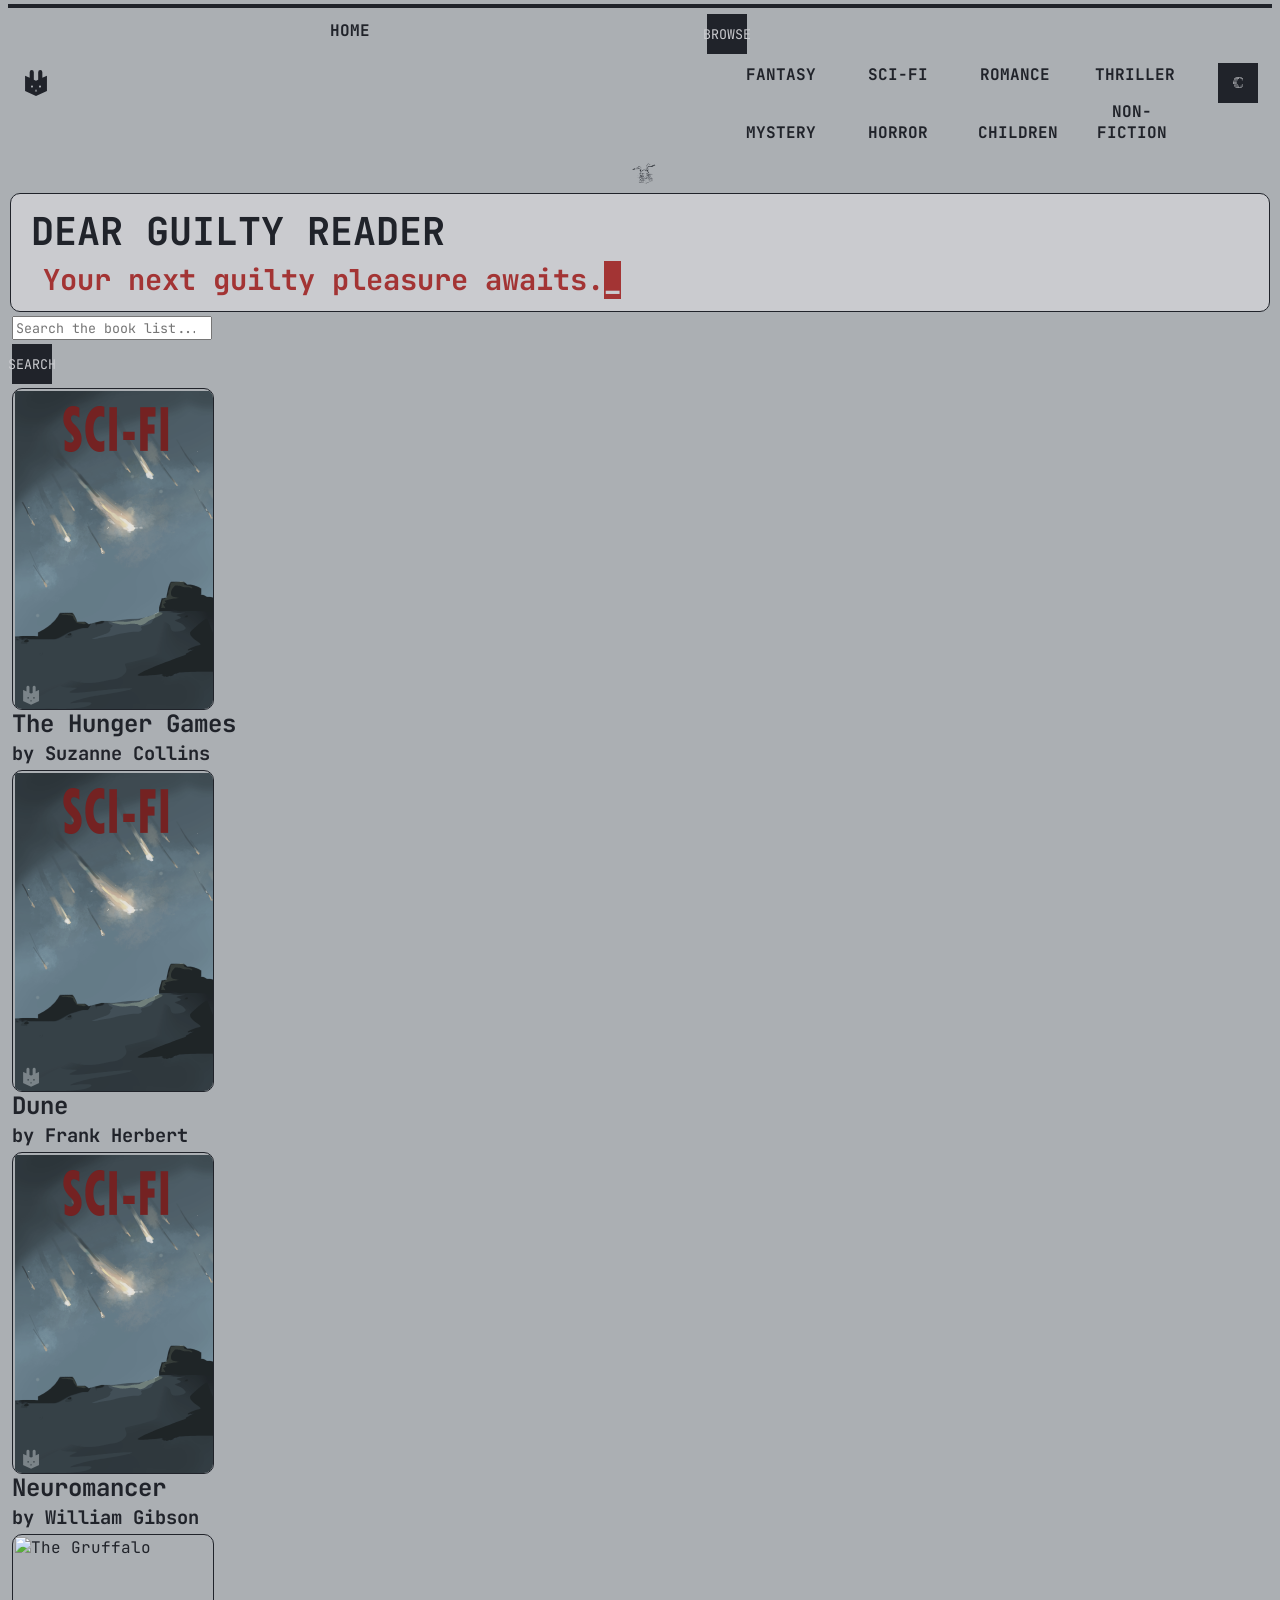
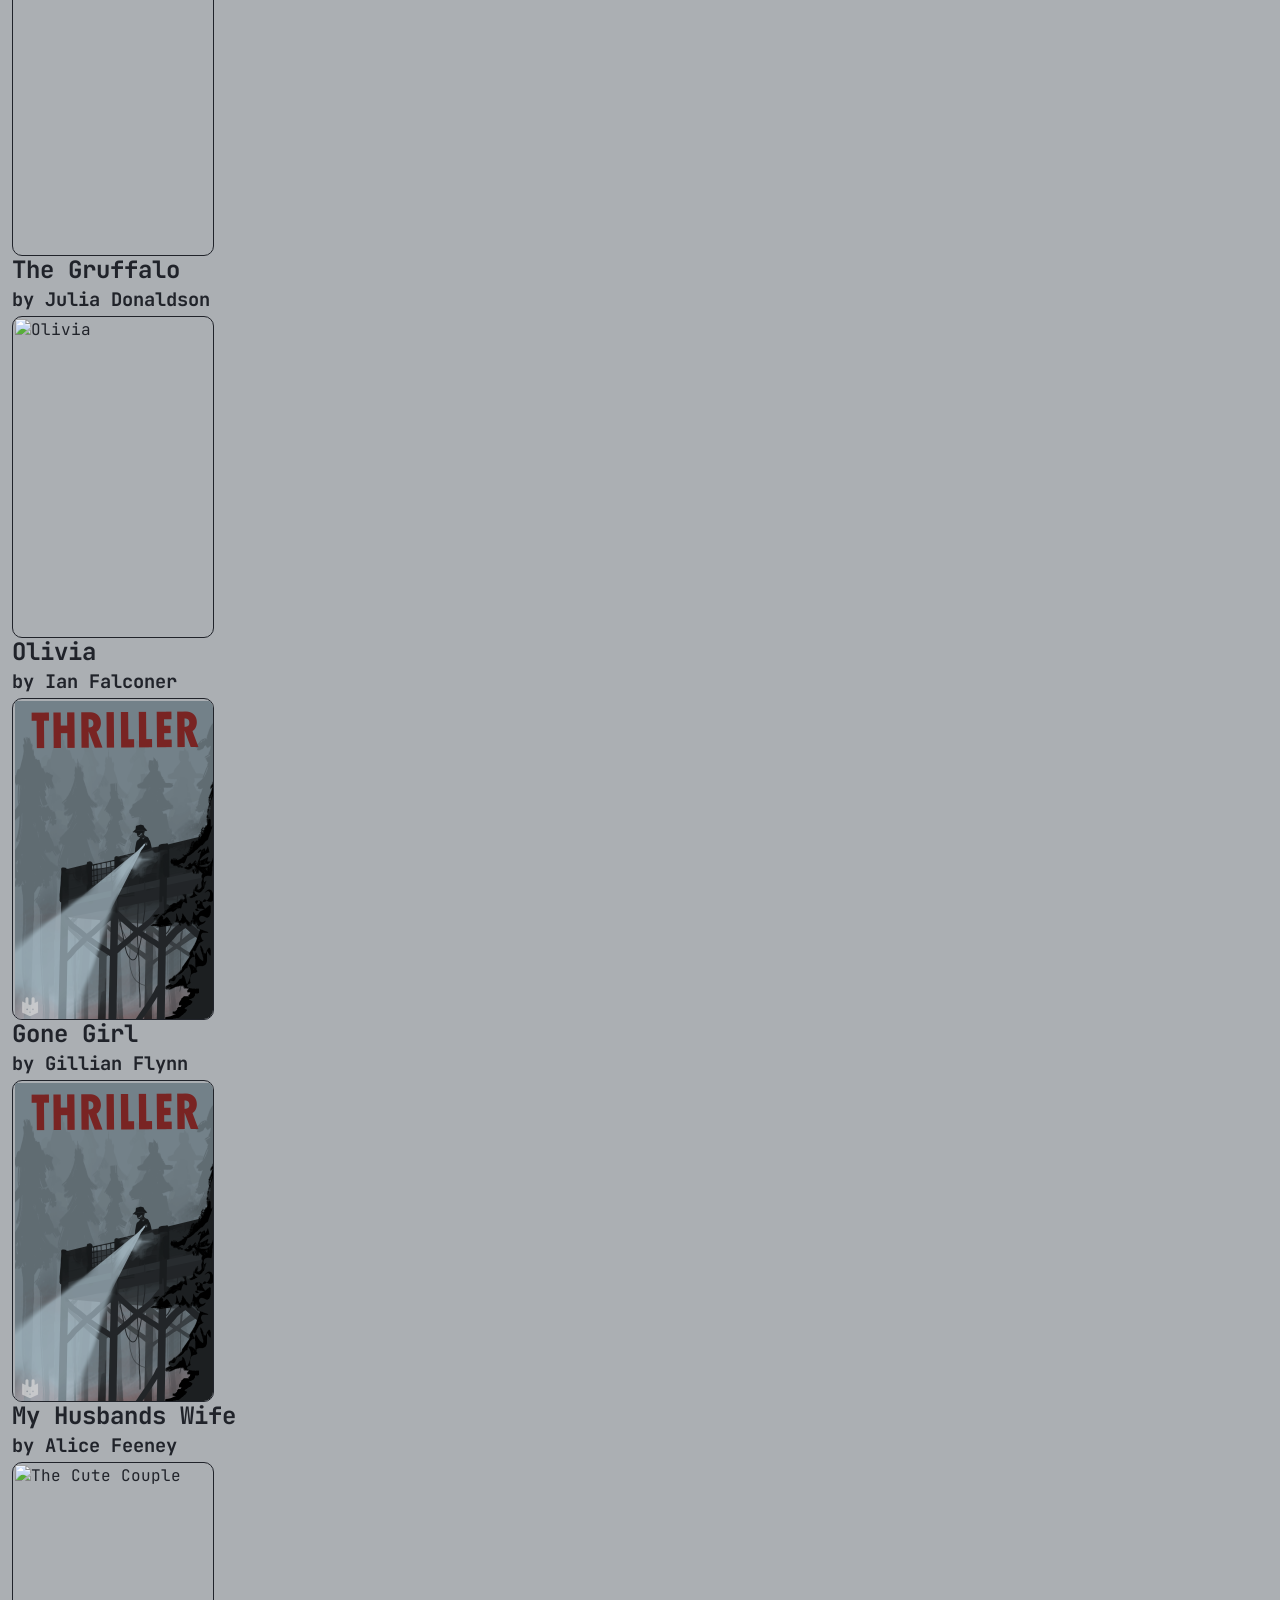
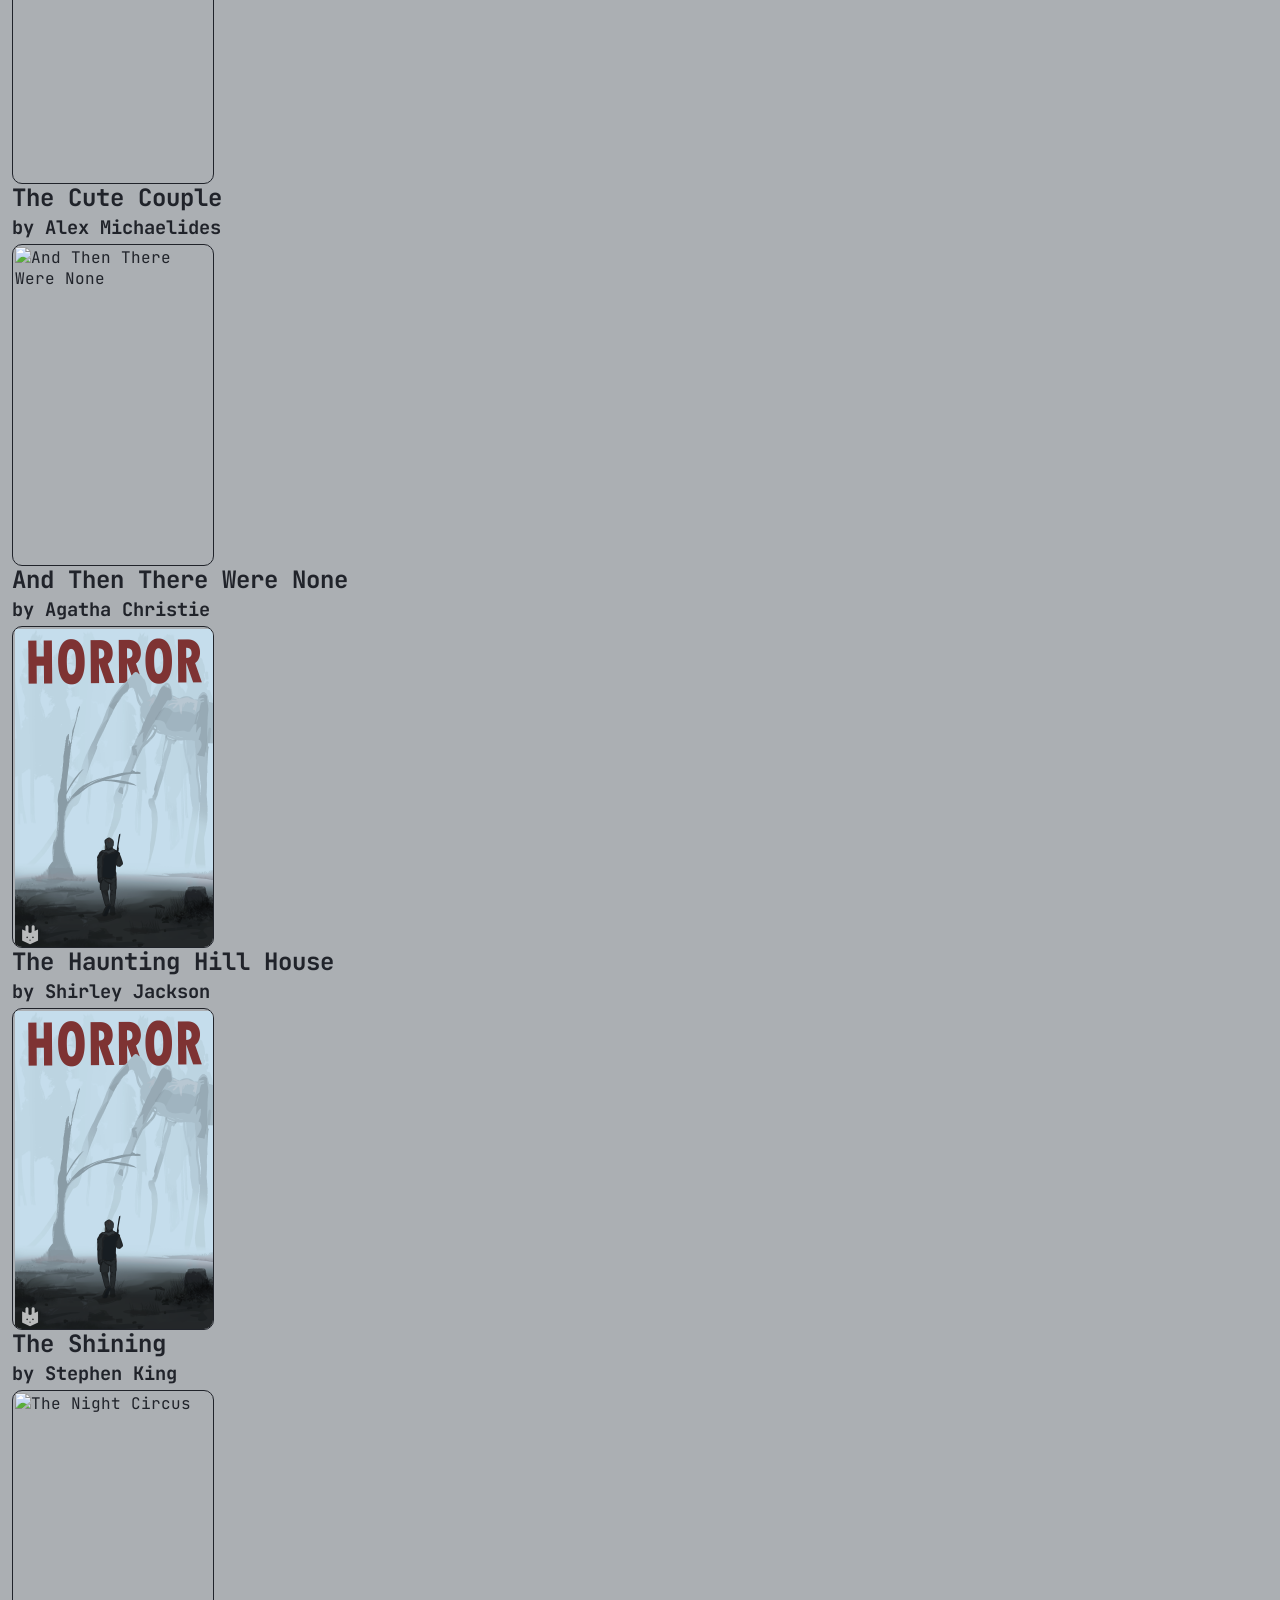
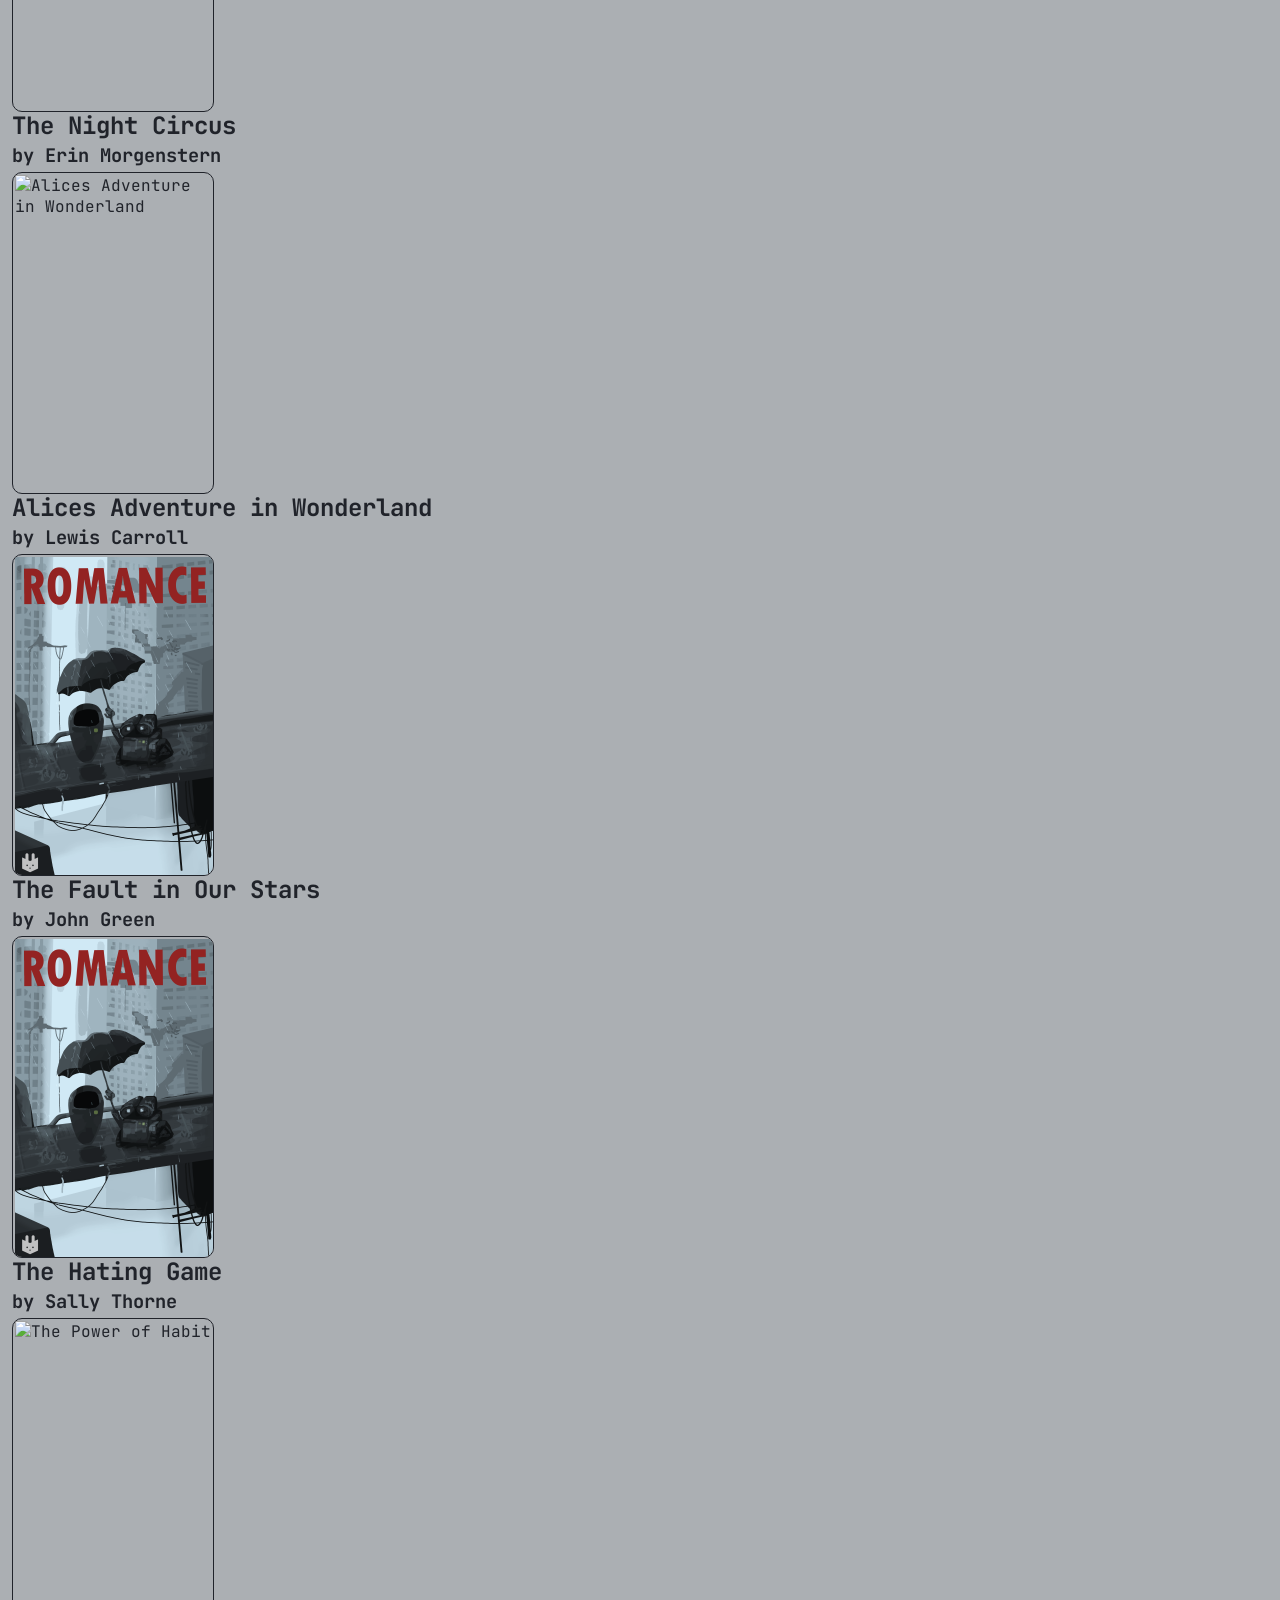
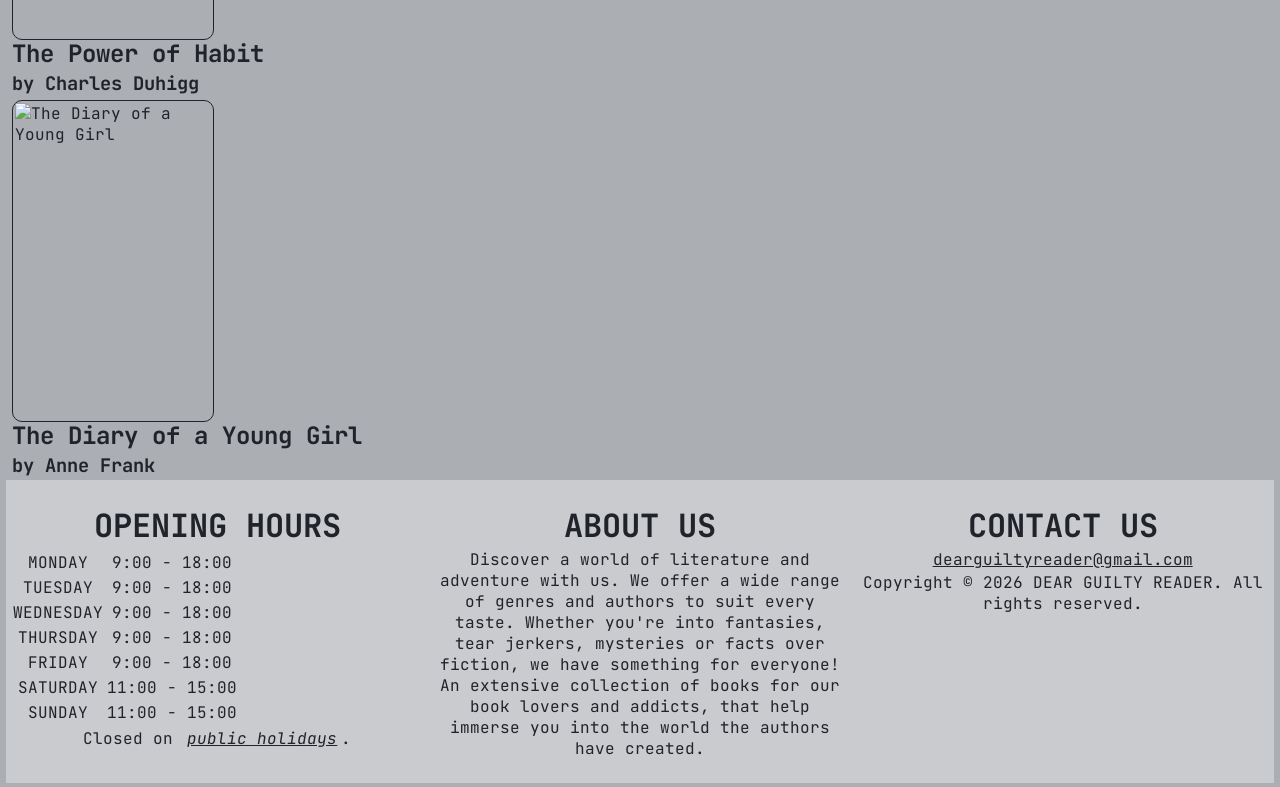
==== browsepage.html @ 4f02ee50 "revert" ====
<!DOCTYPE html><!--declaration defining this doc-->

<html lang = "en"><!--root element of the HTML document-->

<head> <!--the behind the scenes crew that make the website functional-->

    <meta charset="UTF-8">
    <meta http-equiv="X-UA-Compatible" content="IE=edge">
    <meta name="viewport" content="width=device-width, initial-scale=1.0">
    <title>DEAR GUILTY READER</title>

    <!--link to css file-->
    <link href="https://fonts.googleapis.com/css2?family=JetBrains+Mono:wght@400;500;700&display=swap" rel="stylesheet">
    <link rel="stylesheet" href="css/style.css">
    
    <!--link to XML file. which contains the data for the website-->
    <link rel="alternate" type="application/rss+xml" title="DEAR GUILTY READER" href="books.xml">

    <!--link to JavaScript file-->
    <script src="js/script.js" defer></script>

    <!--link to DTD-->
    <link rel="DTD" href="DTD.dtd">

</head>


<body> <!--defines the body/structure of the website-->
   <!--Home page for Dear Guilty Reader-->
   <header>
        <!--NAVIGATION BAR-->
        <nav class="navbar">
           <div class = "logo">
                <svg version="1.1" viewBox="0 0 32 32" xmlns="http://www.w3.org/2000/svg">
                <path d="m11.142 1.064a2.3708 2.588 0 0 0-2.3708 2.5885v6.3576l-5.2648-2.431v17.628l12.498 5.7742v-5.89l-1.1021 0.87052-0.20362-0.55563 0.95388-0.75477-0.80571-0.65753 0.20828-0.55104 0.94925 0.78256v-10.872l-2.4912-1.153v-8.5479a2.3708 2.588 0 0 0-2.3708-2.5885zm9.7286 0a2.3708 2.588 0 0 0-2.3708 2.5885v8.5479l-2.4912 1.153v10.872l0.94925-0.78256 0.20828 0.55104-0.80569 0.65753 0.95387 0.75477-0.20366 0.55563-1.1021-0.87052v5.89l12.498-5.7742v-17.628l-5.2648 2.431v-6.3576a2.3708 2.588 0 0 0-2.3708-2.5885zm-9.4323 17.855c0.65494 0 1.1857 0.54326 1.1854 1.2132 3.27e-4 0.66993-0.53048 1.2132-1.1854 1.2132-0.65493 0-1.1857-0.54326-1.1854-1.2132-3.3e-4 -0.6699 0.53048-1.2132 1.1854-1.2132zm9.136 0c0.65493 0 1.1858 0.54326 1.1854 1.2132 3.47e-4 0.66993-0.53047 1.2132-1.1854 1.2132-0.65493 0-1.1857-0.54326-1.1854-1.2132-3.27e-4 -0.6699 0.53048-1.2132 1.1854-1.2132z" fill="#1a1a1a" stroke-width="2.3707"/>
                </svg>
            </div>
            <ul class="nav-links">
                <!--navigation links-->
                    <li><a href="homepage.html">Home</a></li>
                    <li class="dropdown">
                    <button onclick="toggleDropdown()" aria-haspopup="true" aria-expanded="false">Browse</button>
                    <div id="dropdown" class="dropdown_item">
                        <a href="#fantasy" onclick="filterBooks('fantasy');">Fantasy</a>
                        <a href="#sci-fi" onclick="filterBooks('sci-fi');">Sci-Fi</a>
                        <a href="#romance" onclick="filterBooks('romance');">Romance</a>
                        <a href="#thriller" onclick="filterBooks('thriller');">Thriller</a>
                        <a href="#mystery" onclick="filterBooks('mystery');">Mystery</a>
                        <a href="#horror" onclick="filterBooks('horror');">Horror</a>
                        <a href="#childrens" onclick="filterBooks('children');">Children</a>
                        <a href="#non-fiction" onclick="filterBooks('non-fiction');">Non-fiction</a>
                    </div>
                    </li>

            </ul>
        <div class = "navbar_buttons">
            <div class="theme-toggle">
                <button id="theme">
                <!--moon icon - dark mode-->
                <svg version="1.1" viewBox="0 0 16 16" xmlns="http://www.w3.org/2000/svg">
                    <path d="m11.072 9.1221h0.78853v0.75328h-0.78853zm-1 1h0.78853v0.75328h-0.78853zm1-5h0.78853v0.75328h-0.78853zm-1-1h0.78853v0.75328h-0.78853zm-2 0h0.78853v0.75328h-0.78853zm-1 1h0.78853v0.75328h-0.78853zm1 5h0.78853v0.75328h-0.78853zm-1-1h0.78853v0.75328h-0.78853zm-1-1h0.78853v0.75328h-0.78853zm0-1h0.78853v0.75328h-0.78853zm0-1h0.78853v0.75328h-0.78853zm1-2h0.78853v0.75328h-0.78853zm-1 1h0.78853v0.75328h-0.78853zm-1 1h0.78853v0.75328h-0.78853zm0 1h0.78853v0.75328h-0.78853zm0 1h0.78853v0.75328h-0.78853zm1 1h0.78853v0.75328h-0.78853zm1 1h0.78853v0.75328h-0.78853zm4 0h0.78853v0.75328h-0.78853zm-1 1h0.78853v0.75328h-0.78853zm-1 0h0.78853v0.75328h-0.78853zm-1 0h0.78853v0.75328h-0.78853zm3-7h0.78853v0.75328h-0.78853zm-1-1h0.78853v0.75328h-0.78853zm-1 0h0.78853v0.75328h-0.78853zm-1 0h0.78853v0.75328h-0.78853zm-4 5h0.78853v0.75328h-0.78853zm1 1.0249h0.78853v0.75328h-0.78853zm1 0.97508h0.78853v0.75328h-0.78853zm-1 0h0.78853v0.75328h-0.78853zm2 1h0.78853v0.75328h-0.78853zm-1 0h0.78853v0.75328h-0.78853zm-2-4h0.78853v0.75328h-0.78853zm0-1h0.78853v0.75328h-0.78853zm1-1h0.78853v0.75328h-0.78853zm2-2h0.78853v0.75328h-0.78853zm-1 0h0.78853v0.75328h-0.78853zm0 1h0.78853v0.75328h-0.78853zm-1 0.027427h0.78853v0.75328h-0.78853z" height="36" width="36" stroke-width=".7707"/>
                </svg>
                <!--sun icon - light mode-->
                <svg version="1.1" viewBox="0 0 16 16" xmlns="http://www.w3.org/2000/svg">
                    <path d="m3.0997 3.1221h0.78853v0.75328h-0.78853zm1 1h0.78853v0.75328h-0.78853zm7-1h0.78853v0.75328h-0.78853zm-1 1h0.78853v0.75328h-0.78853zm-7 7h0.78853v0.75328h-0.78853zm1-1h0.78853v0.75328h-0.78853zm7 1h0.78853v0.75328h-0.78853zm-1-1h0.78853v0.75328h-0.78853zm-3 1h0.78853v0.75328h-0.78853zm0-8h0.78853v0.75328h-0.78853zm-4 4h0.78853v0.75328h-0.78853zm8 0h0.78853v0.75328h-0.78853zm-3 1h0.78853v0.75328h-0.78853zm-1 0h0.78853v0.75328h-0.78853zm-1 0h0.78853v0.75328h-0.78853zm2-1h0.78853v0.75328h-0.78853zm-1 0h0.78853v0.75328h-0.78853zm-1 0h0.78853v0.75328h-0.78853zm2-1h0.78853v0.75328h-0.78853zm-1 0h0.78853v0.75328h-0.78853zm-1 0h0.78853v0.75328h-0.78853zm3 0h0.78853v0.75328h-0.78853zm0 1h0.78853v0.75328h-0.78853zm0 1h0.78853v0.75328h-0.78853zm-1 1h0.78853v0.75328h-0.78853zm-1 0h0.78853v0.75328h-0.78853zm-1 0h0.78853v0.75328h-0.78853zm-1-1h0.78853v0.75328h-0.78853zm0-1h0.78853v0.75328h-0.78853zm0-1h0.78853v0.75328h-0.78853zm3-1h0.78853v0.75328h-0.78853zm-1 0h0.78853v0.75328h-0.78853zm-1 0h0.78853v0.75328h-0.78853z" height="36" width="36" stroke-width=".7707"/>
                </svg>
                </button>
            </div>
            
        </nav>

        <div class="title_header">
            <div class="logo">
                <?xml version="1.0" encoding="UTF-8"?>
                <svg version="1.1" viewBox="0 0 48 48" xml:space="preserve" xmlns="http://www.w3.org/2000/svg"> <g fill="#1a1a1a"><path d="m26.245 26.189c0.157 0.3392 0.48064 0.53737 0.70476 0.81752 0.05855 0.07318 0.07399 0.18675 0.14095 0.25371 0.0066 0.0066 0.0066-0.02155 0-0.02819-0.0141-0.0141-0.07048 0.01409-0.08457 0-0.0066-0.0066 0.0066-0.02155 0-0.02819-0.01732-0.01732-0.06569-0.01862-0.08457-0.05638-0.0042-0.0084 0.0094-0.02819 0-0.02819-0.03874 0 0.0138 0.07679 0.02819 0.11276 0.03634 0.09085 0.11354 0.15775 0.14095 0.25371 0.03112 0.10891 0 0.28019 0 0.39466 0 0.02091-0.26716 0.44303-0.31009 0.50743-0.04571 0.06856-0.08288 0.04417-0.14095 0.14095-0.01678 0.02797-0.1562 0.22552-0.11276 0.22552 0.09236 0 0.745-0.37852 0.84571-0.47924 0.02396-0.02396 0.03242-0.06061 0.05638-0.08457 0.01486-0.01486 0.04152-0.01333 0.05638-0.02819 0.0087-0.0087 0.0032-0.1643 0-0.16914-0.01166-0.01748-0.0389-0.01654-0.05638-0.02819-0.0291-0.0194-0.17992-0.21888-0.19733-0.25371-0.06257-0.12515 0.10615-0.52784 0-0.70476-0.04622-0.07703-0.05915-0.05915-0.11276-0.11276-0.0072-0.0072-0.09708-0.15346-0.11276-0.16914-0.10275-0.10275-0.2948-0.06928-0.39466-0.16914-0.01343-0.01343-0.07052-0.10808-0.08457-0.11276-0.01783-0.0059-0.03957 0.0084-0.05638 0-0.0034-0.0017-0.02363-0.08001-0.02819-0.08457-0.06126-0.06126-0.13156-0.11276-0.19733-0.16914z"/><path d="m27.147 25.174c0.46879 0.3232 0.76499 0.51034 1.3249 0.47924 0.08722-0.0048 0.24405-0.04672 0.31009-0.11276 0.04255-0.04255 0.07517-0.09397 0.11276-0.14095"/><path d="m25.399 30.248c0.12352-0.01054 0.82592 0.01979 0.84571 0 0.04631-0.04631 0.07176-0.13455 0.14095-0.16914 0.01681-0.0084 0.03855 0.0059 0.05638 0 0.32669-0.16335-0.05586 0.0069 0.19733-0.05638 0.07821-0.01955-0.0025-0.02571 0.02819-0.05638 0.11002-0.11002 0.01514 0.0065 0.08457-0.02819 0.02532-0.01266 0.11276-0.1387 0.11276-0.14095"/><path d="m26.33 29.994 1.0148-1.0781 1.4095-1.0265 2.0943-1.9335 1.5422-1.6 0.56381-0.70476 0.05638 0.90209-0.11276 0.08457v-0.67657l-0.53562 0.592-0.36647 0.47924-1.2686 1.3531-2.2834 1.9733-1.7979 1.3503z"/><path d="m16.83 18.296c-0.0605 0.44211 0.04624-0.56505-0.02819 0.25371-0.0076 0.08371 0.03698 0.23614 0 0.31009-0.04854 0.09708-0.10621 0.21569-0.16914 0.31009-0.02447 0.03671-0.06513 0.07388-0.08457 0.11276-0.03247 0.06494-0.04457 0.10914-0.08457 0.16914-0.04397 0.06596-0.10348 0.14809-0.16914 0.19733-0.01681 0.01261-0.04377 0.01138-0.05638 0.02819-0.03036 0.04048-0.04038 0.09295-0.05638 0.14095-0.03495 0.10486 0.04892 0.26864 0 0.36647-0.04137 0.08274-0.0131 0.11992-0.02819 0.22552-0.0245 0.17152-0.09468 0.33031-0.16914 0.47924-0.1039 0.20781-0.0038 0.0038-0.11276 0.11276-0.01486 0.01486-0.01333 0.04152-0.02819 0.05638-0.021 0.021-0.09683 0.04045-0.11276 0.05638-0.0066 0.0066 0 0.01879 0 0.02819-0.0094 0.0094-0.01713 0.02082-0.02819 0.02819-0.01748 0.01166-0.04152 0.01333-0.05638 0.02819-0.01634 0.01634-0.04004 0.09642-0.05638 0.11276-0.01486 0.01486-0.04152 0.01333-0.05638 0.02819-0.0616 0.0616-0.10781 0.16419-0.16914 0.22552-0.0066 0.0066-0.02037-0.0052-0.02819 0-0.03759 0.02506-0.0708 0.09178-0.11276 0.11276-0.03889 0.01944-0.02522-0.03414-0.05638 0.02819-0.0084 0.01681 0.0084 0.03957 0 0.05638-0.04034 0.08067-0.03969 0.17434 0 0.25371 0.01879 0.03759-0.01879 0.10336 0 0.14095 0.0042 0.0084 0.02155-0.0066 0.02819 0 0.01329 0.01329-0.0084 0.03957 0 0.05638 0.04254 0.08508 0.15858 0.15151 0.14095 0.16914-0.03251 0.03252-0.20264-0.02361-0.22552-0.02819-0.04011-8e-3 -0.31948-0.02505-0.22552 0.08457 0.04776 0.05572 0.11725 0.08906 0.16914 0.14095 0.01486 0.01486 0.01017 0.04557 0.02819 0.05638 0.03322 0.01993 0.07715 0.01293 0.11276 0.02819 0.03114 0.01335 0.05343 0.04303 0.08457 0.05638 0.14259 0.06111 0.31973 0.0471 0.45104 0.11276 0.02522 0.01261 0.05783-0.0089 0.08457 0 0.02359 0.0079 0.10141 0.12393 0.11276 0.14095 0.01042 0.01564-0.0059 0.03855 0 0.05638 0.07411 0.22233 0.08457 0.1821 0.08457 0.42286 0 0.18224 0.02261 0.38599-0.02819 0.56381-3e-3 0.01065-0.17791 0.28419-0.19733 0.31009-0.0056 0.0075-0.01879 0-0.02819 0-0.0094 0.0094-0.02225 0.0163-0.02819 0.02819-0.03927 0.07854-0.1154 0.1731-0.16914 0.25371-0.02211 0.03317-0.06246 0.0514-0.08457 0.08457-0.14321 0.21481 0.69809 0.29524 0.62019 0.45104-0.08109 0.16218-0.58201 0.15405-0.73295 0.16914-0.02091 0.0021-0.03565 0.02474-0.05638 0.02819-0.04635 0.0077-0.09893-0.02101-0.14095 0-0.07679 0.03839 0.01469 0.40816-0.02819 0.45104-0.02505 0.02505-0.21717 0.04803-0.22552 0.05638-0.05716 0.05716 0.08379 0.14017 0.14095 0.19733 0.07975 0.07975 0.17612 0.14793 0.25371 0.22552 0.01486 0.01486 0.01333 0.04152 0.02819 0.05638 0.13859 0.13859 0.22552-0.04158 0.22552 0.2819 0 0.02819 0.01993 0.06464 0 0.08457-0.12516 0.12516-0.32563 0.10011-0.45104 0.22552-0.01879 0.01879-0.04164 0.03427-0.05638 0.05638-0.0074 0.01108-0.0083 0.1608 0 0.16914 0.02971 0.02972 0.07414 0.03983 0.11276 0.05638 0.30121 0.12909 0.61844 0.23906 0.93028 0.33828 0.06091 0.01938 0.60055 0.14951 0.64838 0.19733 0.0066 0.0066 0.0084 0.02399 0 0.02819-0.01681 0.0084-0.03957-0.0084-0.05638 0-0.0084 0.0042 0.0042 0.01979 0 0.02819-0.0059 0.01189-0.02082 0.01713-0.02819 0.02819-0.03476 0.05214-0.1032 0.21167-0.05638 0.2819 0.01166 0.01748 0.03957 0.01558 0.05638 0.02819 0.07314 0.05485 0.1214 0.14671 0.19733 0.19733 0.04375 0.02916 0.01834-0.04789 0.05638 0.02819 0.05713 0.11426-0.08037 0.14516 0.11276 0.33828 0.05199 0.05199 0.09902 0.0165 0.16914 0.02819 0.03813 0.0064 0.19296 0.03468 0.22552 0.05638 0.0078 0.0052-0.0084 0.02399 0 0.02819 0.01681 0.0084 0.03855-0.0059 0.05638 0 9e-3 3e-3 0.18654 0.11694 0.19733 0.08457 0.04547-0.13641-0.16884-0.31726-0.19733-0.36647-0.08403-0.14515-0.12333-0.30304-0.19733-0.45104-0.0117-0.0234-0.10293-0.1875-0.11276-0.19733-0.01486-0.01486-0.04473-0.01071-0.05638-0.02819-0.02085-0.03127 0.01189-0.0771 0-0.11276-0.03962-0.11886-0.40326-0.18646-0.50742-0.22552-0.06345-0.02379-0.10854-0.08246-0.16914-0.11276-0.08153-0.04077-0.14068-0.04821-0.22552-0.08457-0.03114-0.01335-0.05427-0.04123-0.08457-0.05638-0.05316-0.02658-0.11818-0.0258-0.16914-0.05638-0.07883-0.0473-0.25106-0.32072-0.22552-0.42286 0.02129-0.08516 0.08397-0.08396 0.14095-0.14095 0.05282-0.05282 0.02819-0.19131 0.02819-0.25371 0-0.02819 0.01691-0.06202 0-0.08457-0.12569-0.16759-0.36604-0.28162-0.53562-0.39466-0.02646-0.01764-0.11976-0.07757-0.08457-0.11276 0.12354-0.12354 0.3489-0.09515 0.50742-0.11276 0.16694-0.01855 0.41436-0.06623 0.56381-0.14095 0.05289-0.02644 0.01206-0.03616 0.02819-0.08457 0.0266-0.07978 0.17999-0.13881 0.19733-0.22552 0.0074-0.03686 0-0.07517 0-0.11276 0-0.0535 0.02671-0.20028 0-0.25371-0.07549-0.15099-0.4681-0.11869-0.592-0.36647-0.06506-0.13012 0.23096-0.40554 0.2819-0.50743 0.02735-0.05469 0.0086-0.5492 0-0.592-0.01519-0.07595-0.04994-0.18446-0.08457-0.25371-5e-3 -0.0099-0.08035-0.11142-0.08457-0.14095-0.02888-0.20214 0.03866-0.08134-0.02819-0.2819-0.07215-0.21646-0.38102-0.4371-0.592-0.50743-0.03243-0.01081-0.39325-0.07612-0.33828-0.11276 0.08349-0.05566 0.23838-0.10027 0.33828-0.11276 0.0373-0.0047 0.0763 0.0091 0.11276 0 0.07789-0.01947 0.14991-0.05757 0.22552-0.08457 0.05597-0.01999 0.112-0.04005 0.16914-0.05638 9e-3 -0.0026 0.02155 0.0066 0.02819 0 0.10759-0.10759-0.49516-0.2431-0.39466-0.31009 0.0971-0.06473 0.10553 0.0061 0.22552-0.02819 0.02556-0.0073 0.03359-0.04271 0.05638-0.05638 0.13281-0.07968 0.36178-0.06344 0.45104-0.19733 0.06402-0.09602 0.02819-0.34223 0.02819-0.45104 0-0.08693-0.02842-0.25302 0-0.33828 0.01071-0.03214 0.0438-0.05311 0.05638-0.08457 0.02123-0.05307 0.01011-0.11492 0.02819-0.16914 0.06239-0.18717 0.23518-0.2964 0.33828-0.45104 0.02999-0.04498 0.10314-0.21524 0.11276-0.25371 0.0068-0.02735-0.0089-0.05783 0-0.08457 0.01993-0.0598 0.06464-0.10934 0.08457-0.16914 0.01807-0.05422 0.0087-0.11542 0.02819-0.16914-0.05962-0.12626 0.08246-0.10854 0.11276-0.16914 0.04564-0.09128 0.0079-0.08792 0.02819-0.16914 0.03122-0.12487 0.11276-0.23076 0.11276-0.36647 0-0.04662 0.0081-0.35837 0-0.36647-0.0075-0.0075-0.07296 0-0.08457 0"/><path d="m16.209 20.241-1.1276 1.2404-0.67657 0.90209 1.2968 0.25371-0.50742-0.53562 0.33828-0.62019 0.53562-0.33828z"/><path d="m32.963 23.967-0.09342-0.87874-1.9169 1.7822-1.1461 1.637-2.3364 1.7691-1.2253 1.7746 1.4095-1.6068 2.5935-1.9451 0.592-1.184 1.747-1.7951 0.18507 0.54905z"/><path d="m19.874 23.86c-0.04909 0.0269-0.51428 0.52227-0.53821 0.49834-4.96e-4 -4.96e-4 -0.0035-0.31185 0-0.31894 0.01329-0.02658 0.06958-0.07973 0.03987-0.07973-0.0094 0-0.01197 0.01495-0.01993 0.01993-0.0874 0.05463-0.1788 0.09374-0.25914 0.15947-0.11818 0.09669-0.24126 0.24741-0.27907 0.39867-0.02737 0.1095 0.03463 0.27485 0 0.37874-0.01722 0.05167-0.05193 0.07789-0.07973 0.1196-0.0082 0.01236-0.0094 0.02936-0.01993 0.03987-0.0047 0.0047-0.01329 0-0.01993 0-0.05903 0-0.03987-0.10231-0.03987-0.13954 0-0.11024-0.01832-0.24888 0-0.3588 0.0042-0.02542 0.04769-0.15165 0.01993-0.1794-0.02101-0.02101-0.05393 0.02512-0.07973 0.03987-0.04299 0.02456-0.2922 0.123-0.33887 0.09967-0.0059-3e-3 0-0.01329 0-0.01993 0-0.03382-0.0075-0.07228 0.01993-0.09967 0.0047-0.0047 0.01625 0.0055 0.01993 0 0.0739-0.11085-0.06559-0.01631 0.09967-0.1196 0.063-0.03937 0.13484-0.06281 0.19934-0.09967 0.06518-0.03725 0.17164-0.13244 0.2392-0.15947 0.01234-0.0049 0.02881 0.0074 0.03987 0 0.03128-0.02085 0.04915-0.05789 0.07973-0.07973 0.02725-0.01946 0.07399-0.01419 0.09967-0.03987 0.02429-0.02429 0.03551-0.07538 0.0598-0.09967 0.0047-0.0047 0.01524 0.0047 0.01993 0 0.0047-0.0047-0.0047-0.01524 0-0.01993 0.0047-0.0047 0.01399 3e-3 0.01993 0 0.02521-0.01261 0.03686-0.04341 0.0598-0.0598 0.15859-0.11328 0.39465-0.2625 0.57807-0.31894 0.09641-0.02967 0.23888-0.07745 0.33887-0.09967 0.01297-0.0029 0.02743 0.0047 0.03987 0 0.04173-0.01565 0.07732-0.0457 0.1196-0.0598 0.05673-0.01891 0.1199 6e-3 0.1794 0 0.08685-0.0087 0.17246-0.04897 0.25914-0.0598 0.05935-0.0074 0.13954 0.0056 0.13954 0 0-0.0066-0.01329 0-0.01993 0-0.02658 0-0.05332-0.0029-0.07973 0-0.1402 0.01558-0.28526 0.0264-0.4186 0.07973-0.01756 7e-3 -0.06969 0.01979-0.07973 0.03987-3e-3 0.0059 0.0047 0.01524 0 0.01993-0.0047 0.0047-0.02658 0-0.01993 0 0.0805 0 0.31894-0.03986 0.39867 0.03987 0.03386 0.03386-0.246 0.18694-0.27907 0.19934-0.02514 0.0094-0.1573 0.06197-0.13954 0.07973 0.0061 0.0061 0.14043-5.95e-4 0.07973 0.03987-0.01748 0.01165-0.04156 0.0095-0.0598 0.01993-0.13134 0.07505-0.03226 0.06973-0.21927 0.1196-0.05176 0.0138-0.11052-0.0018-0.15947 0.01993-0.04019 0.01786-0.27907 0.16711-0.27907 0.2392"/><path d="m27.508 22.884 0.91694 0.03987 0.2392 0.27907 0.1794 0.27907 0.55814 0.25914 0.27907 0.299-0.21927-0.51827-0.77741-0.65781-0.77741-0.37874z"/><path d="m18.179 23.342 0.63787-0.69768 2.2326-0.63787 0.55814-0.0598-0.75748-0.27907-0.13954 0.07973-1.2159-0.13954-1.4552 0.51827 0.93688 0.01993-0.63787 0.4186h0.2392l-0.2392 0.25914v0.43854z"/><path d="m26.312 22.385c0.58251-0.08962 0.10347-1e-3 0.31894-0.0598 0.07929-0.02163 0.16225-0.03094 0.2392-0.0598 0.08647-0.03243 0.17683-0.08668 0.25914-0.1196 0.02544-0.01017 0.0543-0.0098 0.07973-0.01993 0.07614-0.03046 0.16276-0.08138 0.2392-0.1196 0.02971-0.01486 0.04822-0.04929 0.07973-0.0598 0.01261-0.0042 0.02726 0.0042 0.03987 0 0.04552-0.01517-0.01232-0.03987 0.0598-0.03987 0.01486 0-0.02577 0.01523-0.03987 0.01993-0.20183 0.06728-0.0057 0.01027-0.1794 0.07973-0.0062 0.0025-0.02649 0.0011-0.01993 0 0.10429-0.01738 0.19479-0.04677 0.299-0.0598 0.05009-0.0063 0.11267-0.0043 0.15947-0.01993 0.0089-3e-3 0.01153-0.01573 0.01993-0.01993 0.02895-0.01448 0.0679-0.01358 0.09967-0.01993 0.05563-0.01113 0.10605-0.04645 0.15947-0.0598 0.12632-0.03158 0.25569-0.05865 0.37874-0.09967 0.06128-0.02043 0.03657-0.03241 0.09967-0.07973 0.02863-0.02147 0.06898-0.02146 0.09967-0.03987 0.03087-0.01852 0.04771-0.06372 0.07973-0.07973 0.0092-0.0046 0.11573-0.05593 0.1196-0.0598 0.02428-0.02428 0.0093-0.04454 0.03987-0.0598 0.11738-0.05869 0.24025-0.12013 0.3588-0.1794 0.01783-0.0089-0.0535 0.01891-0.0598 0-0.02281-0.06842 0.14503-0.21378 0.1196-0.2392-0.0047-0.0047-0.01329 0-0.01993 0-0.08193 0-0.19947-0.0199-0.27907 0-0.02067 0.0052-0.19452 0.07492-0.19934 0.07973-0.0047 0.0047 3e-3 0.01399 0 0.01993-0.0089 0.0178-0.1794 0.12825-0.1794 0.09967 0-0.08725 0.07733-0.10662 0.1196-0.15947 0.01313-0.01641 0.0091-0.04178 0.01993-0.0598 0.04152-0.0692 0.10871-0.13589 0.15947-0.19934 0.04327-0.05408 0.06417-0.12024 0.09967-0.1794 0.04127-0.06879 0.1196-0.15756 0.1196-0.2392 0-0.0066 0.0059-0.02291 0-0.01993-0.05227 0.02614-0.08101 0.08101-0.1196 0.1196-0.01051 0.01051-0.02936 0.0094-0.03987 0.01993-0.05797 0.05796-0.08961 0.1129-0.15947 0.15947-0.0081 0.0054-0.08191 0.07538-0.09967 0.03987-0.01675-0.03349 0.01822-0.26085 0-0.27907-0.0094-0.0094-0.02798-0.0059-0.03987 0-0.05059 0.02529-0.04176 0.11978-0.0598 0.15947-0.02217 0.04877-0.05002 0.09496-0.07973 0.13954-0.02606 0.03909-0.06959 0.06357-0.09967 0.09967-0.05447 0.06537-0.10942 0.13052-0.15947 0.19934-0.01748 0.02403-0.01885 0.05872-0.03987 0.07973-0.0012 0.0012-0.16763 0.08789-0.1794 0.09967-0.01051 0.01051-0.0094 0.02936-0.01993 0.03987-0.05286 0.05286-0.20867 0.1293-0.27907 0.15947-0.05437 0.0233-0.1562 0.06397-0.21927 0.07973-0.01289 0.0032-0.02881-0.0074-0.03987 0-0.01236 0.0082-0.0094 0.02936-0.01993 0.03987-0.02163 0.02163-0.09182 0.03061-0.1196 0.03987-0.02658 0.01329-0.05316 0.02658-0.07973 0.03987 0 0.0066 0.0059 0.01696 0 0.01993-0.01189 0.0059-0.02726-0.0042-0.03987 0-0.03152 0.01051-0.05089 0.04332-0.07973 0.0598-0.11347 0.06484-0.22977 0.1266-0.33887 0.19934-0.04579 0.03053 0.0085 0.01139-0.03987 0.0598-0.02136 0.02136-0.12376 0.09594-0.13954 0.1196-0.02396 0.03594-0.05618 0.06433-0.07973 0.09967-0.0037 0.0055 0.0047 0.01524 0 0.01993-0.01051 0.01051-0.02936 0.0094-0.03987 0.01993-0.0778 0.0778 0.0046 0.01071-0.01993 0.0598-0.01993 0.03987-0.07973 0.0598-0.09967 0.09967-3e-3 0.0059 0.0047 0.01524 0 0.01993-0.0047 0.0047-0.01349-0.0016-0.01993 0-0.04693 0.01173-0.09302 0.02658-0.13954 0.03987z"/><path d="m27.03 29.741-0.03987 0.75748v1.0166s0.1794 1.6744 0.1794 1.7542c0 0.07973 0.31894 3.4286 0.31894 3.4286l0.07973 0.97674-0.89701 0.45847-1.2957-0.01993-0.01993-1.3355v-1.814l0.01993-1.4551v-3.1495l0.07973 0.19934v5.5017c0 0.1794-0.0598 1.2757-0.0598 1.2757l0.01993 0.49834s0.51827 0.07973 0.69768 0.07973 0.31894 0 0.45847-0.0598c0.13953-0.0598 0.87708-0.37874 0.87708-0.37874l-0.15947-1.4551v-1.4352s-0.21927-1.3555-0.21927-1.4352c0-0.07973-0.09967-1.4153-0.09967-1.4153l-0.0598-0.99668v-0.55814l-0.37874 0.25914-0.57807 0.15947-0.51827-0.07973"/><path d="m14.153 28.625 0.57807 1.3156 0.83721 1.6545 0.27907 0.67774 0.03987 0.31894 0.1794-0.53821-1.3754-2.7309"/><path d="m25.963 30.135c-0.01329-0.18579 0.0098-0.35783 0.08457-0.50743 0.01189-0.02377 0.04449-0.03261 0.05638-0.05638 0.0084-0.01681-0.0059-0.03855 0-0.05638 0.02744-0.08231 0.06866-0.13118 0.11276-0.19733 0.03249-0.04873 0.08641-0.28374 0.11276-0.31009 0.0066-0.0066 0.02399 0.0084 0.02819 0 0.01261-0.02521-0.01261-0.05936 0-0.08457 0.03317-0.06634 0.11118-0.21507 0.16914-0.25371 0.0078-0.0052 0.02154 0.0066 0.02819 0 0.0514-0.0514 0.0024-0.05219 0.05638-0.08457 0.04256-0.02554 0.2574-0.08825 0.2819-0.11276 0.01486-0.01486 0.01333-0.04152 0.02819-0.05638 0.02076-0.02076 0.11328-0.03793 0.14095-0.05638 0.05811-0.03874 0.03614-0.08854 0.08457-0.11276 0.07867-0.03934 0.07972-0.03864 0.14095-0.08457 0.12394-0.09295 0.26648-0.14007 0.39466-0.22552 0.04038-0.02692 0.11638-0.1041 0.14095-0.14095 0.0052-0.0078-0.0066-0.02154 0-0.02819 0.07756-0.07756 0.19579-0.13275 0.2819-0.19733 0.0075-0.0056-0.0078-0.02298 0-0.02819 0.02472-0.01648 0.05799-0.0149 0.08457-0.02819 0.12924-0.06462 0.27907-0.19521 0.39466-0.2819 0.04253-0.03189 0.06853-0.08328 0.11276-0.11276 0.0078-0.0052 0.02155 0.0066 0.02819 0 0.01486-0.01486 0.01333-0.04152 0.02819-0.05638 0.0066-0.0066 0.02037 0.0052 0.02819 0 0.10842-0.07228 0.17348-0.20962 0.2819-0.2819 0.04108-0.02739 0.05872-0.0176 0.08457-0.05638 0.03396-0.05094 0.04639-0.12141 0.08457-0.16914 0.06813-0.08516 0.12503-0.09684 0.19733-0.16914 0.0057-0.0057 0.06976-0.12244 0.08457-0.14095 0.02491-0.03113 0.06246-0.0514 0.08457-0.08457 0.01648-0.02473 0.01171-0.05985 0.02819-0.08457 0.01006-0.01508 0.19478-0.22298 0.22552-0.25371 0.1734-0.1734 0.33356-0.34454 0.53562-0.47924 0.04983-0.03322 0.12554-0.0555 0.16914-0.08457 0.07361-0.04907 0.08878-0.10077 0.16914-0.14095 0.04922-0.02461 0.11721-0.04995 0.16914-0.08457 0.02479-0.01653 0.20934-0.12895 0.22552-0.11276 0.066 0.066-0.48416 0.31256-0.53562 0.33828-0.08336 0.04168-0.07471 0.15928-0.11276 0.19733-0.0512 0.0512-0.05604 0.02752-0.08457 0.08457-0.03025 0.0605-0.03079 0.0013-0.08457 0.02819-0.0084 0.0042 0.0042 0.01979 0 0.02819-0.02148 0.04297-0.0774 0.061-0.11276 0.08457-0.06476 0.04317 0.01209 0.0161-0.05638 0.08457-0.07171 0.07171-0.17954 0.12316-0.25371 0.19733l-0.02819 0.02819c-0.01879 0.0094-0.04043 0.01452-0.05638 0.02819-0.1446 0.12394-0.14694 0.13803-0.2819 0.25371-0.05145 0.0441-0.11769 0.06866-0.16914 0.11276-0.04036 0.03459-0.06977 0.0815-0.11276 0.11276-0.10483 0.07624-0.20863 0.12124-0.31009 0.19733-0.10736 0.08052-0.14905 0.22637-0.25371 0.31009-0.0879 0.07032-0.57813 0.4797-0.62019 0.56381-0.0042 0.0084 0.0066 0.02155 0 0.02819-0.15866 0.15866-0.36136 0.27576-0.50742 0.45104-0.11513 0.13815-0.22597 0.28246-0.33828 0.42286-0.01313 0.01641-0.01333 0.04152-0.02819 0.05638s-0.03957 0.01558-0.05638 0.02819c-0.07371 0.05528-0.12533 0.13973-0.19733 0.19733-0.07294 0.05835-0.1555 0.11078-0.22552 0.16914-0.12064 0.10054-0.21265 0.24406-0.33828 0.33828-0.0075 0.0056-0.02155-0.0066-0.02819 0-0.11544 0.11544-0.08347 0.23796-0.16914 0.36647-0.04229 0.06344-0.11188 0.12464-0.14095 0.19733-7e-3 0.01745 0.0059 0.03855 0 0.05638-0.0042 0.01261-0.01879 0.01879-0.02819 0.02819-0.0747 0.0747-0.02819 0.0149-0.02819 0.22552z"/><path d="m28.895 23.031 0.31009-0.05638 0.36647-0.14095 0.11276-0.47924v-0.42286l0.2819 0.39466-0.16914 0.62019 0.14095 0.02819 0.25371-0.2819 0.16914-0.56381s0.31009 0.45104 0.22552 0.64838c-0.08457 0.19733-0.81752 0.53562-0.81752 0.53562l0.64838 0.2819 0.98666-0.592s-0.19733 0.56381-0.31009 0.67657-0.84571 0.42286-0.84571 0.42286l-0.25371 0.56381-1.2404 0.11276 0.45104-0.50743 0.31009-0.62019z"/><path d="m19.017 25.236"/><path d="m19.216 25.316h-0.87708l-0.19934-0.31894-0.3588-0.91694-0.07973 0.79734-0.3588 0.2392-0.51827-0.4784-0.4784-0.47841 0.2392 0.95681-0.39867 0.15947-0.59801 0.1196 1.1561 0.39867-0.31894 0.31894 0.67774 0.07973s-0.15947 0.3588 0.03987 0.3588h1.3555c0.19934 0 1.2359-0.03987 1.2359-0.03987l-0.51828-0.7176z"/><path d="m26.153 21.847c0.02658-0.06645 0.05154-0.13356 0.07973-0.19934 0.06433-0.15011 0.0092-0.01223 0.1196-0.15947 0.05306-0.07075 0.09155-0.19492 0.1196-0.27907 0.0471-0.14131-0.06027-0.81681 0-0.87708 0.0094-0.0094 0.02658 0 0.03987 0 0.17293 0 0.17659 0.19371 0.2392 0.31894 0.06124 0.12248 0.02249-0.06594 0.1196 0.07973 0.02211 0.03317 0 0.07973 0 0.1196 0 0.13065 0.04044 0.35709 0 0.47841-0.01523 0.0457-0.11281 0.16823-0.15947 0.19934-0.01106 0.0074-0.03047-0.0094-0.03987 0-0.02101 0.02101-0.01514 0.06325-0.03987 0.07973-0.02211 0.01474-0.05596-0.01189-0.07973 0-0.01189 0.0059 0.01261 0.03566 0 0.03987-0.03782 0.01261-0.08394-0.01783-0.1196 0-0.10225 0.05112-0.18605 0.13289-0.27907 0.19934z"/><path d="m21.648 21.488c-0.10665-0.1832-0.27254-0.19607-0.43854-0.27907-0.16206-0.08103-0.36832-0.54802-0.51827-0.59801-0.10649-0.0355-0.28534 0-0.39867 0-0.04087 0-0.13221 0.01261-0.15947 0.03987-0.0094 0.0094 0.0094 0.03047 0 0.03987-0.01879 0.01879-0.06785-0.02377-0.07973 0-0.0812 0.1624 0.17092 0.2392 0.27907 0.2392 0.09558 0 0.26255 0.11475 0.31894 0.19934 0.0074 0.01106-0.0094 0.03047 0 0.03987 0.01623 0.01623 0.13395 0.06697 0.15947 0.07973 0.33147 0.16573 0.46226 0.14546 0.83721 0.2392z"/><path d="m22.086 26.472c-0.01329 0.1196-0.01068 0.24206-0.03987 0.3588-0.04898 0.19592-0.06617 0.06617-0.15947 0.15947-0.08571 0.08572-0.11687 0.23647-0.19934 0.31894-0.04204 0.04204-0.33117 0.2546-0.27907 0.3588 0.03894 0.07788 0.37218 0.03987 0.43854 0.03987 0.09914 0 0.26394-0.15671 0.31894-0.2392 0.02331-0.03497 0.01825-0.08357 0.03987-0.1196 0.01934-0.03223 0.06577-0.04483 0.07973-0.07973 0.02412-0.0603 0.03286-0.45254 0-0.51827-0.05112-0.10225-0.13289-0.18605-0.19934-0.27907z"/><path d="m27.947 25.834c-0.59554-0.23532 0.77015 0.3508-0.3588-0.1196-0.04423-0.01843-0.07415-0.06458-0.1196-0.07973-0.10164-0.03388-0.21435-0.01663-0.31894-0.03987-0.04331-0.0096-0.46159-0.13641-0.51827-0.07973-0.01879 0.01879 0 0.05316 0 0.07973 0 0.03987-0.02392 0.08771 0 0.1196 0.11658 0.15544 0.36292 0.10768 0.51827 0.15947 0.01783 0.0059 0.02204 0.03392 0.03987 0.03987 0.05043 0.01681 0.1079-0.01289 0.15947 0 0.19252 0.04813-2e-3 0.01895 0.1196 0.07973 0.14168 0.07084 0.42063-0.12646 0.4784-0.15947z"/><path d="m29.103 18.498c-0.60244-0.60244 0.70875 0.70875-0.31894-0.31894-0.22534-0.22534-0.506-0.4094-0.75748-0.59801-0.03007-0.02255-0.04612-0.06292-0.07973-0.07973-0.0032-0.0016-0.18833-0.01101-0.19934 0-0.01587 0.01587-0.05326 0.0839-0.03987 0.1196 0.16841 0.44909 0.19044 0.35213 0.51827 0.59801 0.1207-0.09838 0.06857 0.10844 0.07973 0.1196 0.01967 0.01967 0.18835 0.13059 0.1196 0.19934-0.03759 0.03759-0.10631 0-0.15947 0-0.15627 0-0.36481 0.03837-0.51827 0-0.065-0.01625-0.23294-0.16573-0.31894-0.07973-0.11196 0.11196-0.03301 0.27062 0.07973 0.31894 0.31252 0.13394 0.50839 0.1196 0.83721 0.1196 0.07564 0 0.20328-0.01895 0.27907 0 0.22282 0.0557 0.37482 0.27907 0.63787 0.27907"/><path d="m15.827 21.209c2.0605-1.0302 0.28519-0.21466 0.95681-0.43854 0.32926-0.10975 0.09808-0.62711 0.3588-0.75748 0.0936-0.0468 0.37183 0 0.4784 0 0.02658 0 0.06094-0.01879 0.07973 0 0.04698 0.04698 0 0.13289 0 0.19934 0 0.06645 0.01611 0.13487 0 0.19934-0.0091 0.03646-0.06292 0.04612-0.07973 0.07973-0.02422 0.04843-0.01422 0.12671-0.07973 0.15947-0.05499 0.02749-0.03566-0.04828-0.07973 0.03987-0.01189 0.02377 0.01879 0.06094 0 0.07973-0.0333 0.0333-0.14114 0.08295-0.15947 0.1196-0.01189 0.02377 0.01189 0.05596 0 0.07973-0.01707 0.03414-0.13335 0.17321-0.15947 0.19934-0.13971 0.13971-0.38499 0.12484-0.55814 0.15947-0.13917 0.02783-0.1447 0.07973-0.27907 0.07973"/><path d="m21.622 21.566c0.10813-0.03009 0.27296-0.06026 0.33828-0.16914 0.04773-0.07955 0.04387-0.2005 0.08457-0.2819 0.01189-0.02377 0.0445-0.03261 0.05638-0.05638 0.0042-0.0084-0.0084-0.02399 0-0.02819 0.01535-0.0077 0.15263-0.0055 0.16914 0 0.03782 0.01261 0.0514 0.06246 0.08457 0.08457 0.0078 0.0052 0.02155-0.0066 0.02819 0 0.01993 0.01993 0 0.05638 0 0.08457 0 0.01382 0.01509 0.16716 0 0.19733-0.06868 0.13736-0.18644 0.20771-0.31009 0.2819-0.14665 0.08799 0.05088-0.02269-0.02819 0.05638-0.02571 0.02571-0.15269 0.0787-0.19733 0.05638-0.09509-0.04755-0.15035-0.15035-0.22552-0.22552z"/><path d="m25.907 22.552c0.0092-0.18399-0.10935-0.28208-0.19733-0.42286-0.03341-0.05345-0.07421-0.10696-0.08457-0.16914-7e-3 -0.042-0.02135-0.29558 0-0.33828 0.0094-0.01879 0.0389 0.01653 0.05638 0.02819 0.0421 0.02807 0.10144 0.02477 0.14095 0.05638 0.07754 0.06203 0.04157 0.09388 0.08457 0.16914 0.06255 0.10946 0.12181 0.19176 0.16914 0.31009 0.01258 0.03146 0.04567 0.05243 0.05638 0.08457 0.0059 0.01783-0.0059 0.03855 0 0.05638 0.0084 0.02521 0.04449 0.03261 0.05638 0.05638 0.02118 0.04237-9.1e-5 0.16923-0.02819 0.19733-0.01329 0.01329-0.03773 0.0023-0.05638 0-0.06593-0.0082-0.13156-0.01879-0.19733-0.02819z"/><path d="m22.383 21.735c-0.11603 0.09931-0.19658 0.21929-0.31009 0.31009-0.04151 0.03321-0.07024 0.08087-0.11276 0.11276-0.1164 0.0873-0.22552 0.06392-0.22552 0.22552 0 0.02819-0.01993 0.06464 0 0.08457 0.04567 0.04567 0.3231 0.02819 0.33828 0.02819 0.12164 0 0.43786 0.03911 0.53562 0 0.0898-0.03592 0.07075-0.10002 0.08457-0.16914 0.0041-0.0206 0.0231-0.036 0.02819-0.05638 0.07618-0.30471-0.1362-0.39127-0.33828-0.53562z"/><path d="m24.458 26.252c-0.03322 0.09302-0.06008 0.18857-0.09967 0.27907-0.09252 0.21146 0.01918-0.25612-0.07973 0.13954-0.01057 0.04227-0.01644 0.24968 0 0.299 0.02541 0.07624 0.19522 0.05864 0.2392 0 0.02891-0.03855 0.03255-0.27578 0.01993-0.33887-0.0058-0.02914-0.03266-0.05091-0.03987-0.07973-0.02595-0.10381-0.03987-0.18708-0.03987-0.299z"/><path d="m25.056 26.133c-0.02658 0.03987-0.06336 0.07457-0.07973 0.1196-0.02375 0.06532 0 0.49551 0 0.61794 0 0.06822-0.01927 0.41994 0 0.45847 0.02385 0.04769 0.23082 0.03671 0.25914-0.01993 0.01486-0.02971 0-0.06644 0-0.09967 0-0.06483 9e-3 -0.15646 0-0.21927-0.0021-0.01471-0.01671-0.02536-0.01993-0.03987-0.01019-0.04586-0.0097-0.09367-0.01993-0.13954-0.01965-0.08842-0.07113-0.17352-0.09967-0.25914-0.04613-0.13838-0.03987-0.27456-0.03987-0.4186z"/><path d="m25.914 26.372c0-0.03322 0.03322-0.09967 0-0.09967s0.01486 0.12938 0 0.09967c-0.0274-0.05479-0.01712-0.12252-0.03987-0.1794-0.0086-0.02147-0.19885-0.10015-0.21927-0.07973-0.01273 0.01273 0 0.12109 0 0.13954 0 0.25132 0.18641 0.26938 0.3588 0.39867 0.031 0.02325 0.06941 0.0356 0.09967 0.0598 0.0116 0.0093 0.01329 0.02658 0.01993 0.03987 0.01329 0.01329 0.02423 0.02944 0.03987 0.03987 0.07543 0.05029 0.06347-0.2172 0.0598-0.2392-0.01031-0.06183-0.05887-0.11188-0.09967-0.15947-0.04776-0.05572-0.16442 0.02882-0.21927-0.01993-0.03973-0.03532 0.01528-0.10855 0-0.15947-0.01179-0.03929-0.1255-0.06275-0.15947-0.07973"/><path d="m26.499 28.895c-0.41439 0.13813-0.02871-0.01844-0.22552 0.11276-0.0078 0.0052-0.02155-0.0066-0.02819 0-0.0029 0.0029-0.03917 0.18012-0.05638 0.19733-0.02101 0.02101-0.05799 0.0149-0.08457 0.02819-0.01879 0.0094-0.03759 0.01879-0.05638 0.02819 0 0.0094 0.0078 0.02298 0 0.02819-0.03986 0.02657-0.17436 0.04524-0.22552 0.02819-0.0831-0.0277-0.0066-0.19733-0.11276-0.19733-0.09089 0-0.41669 0.03127-0.47924 0-0.01189-0.0059-0.01558-0.02399-0.02819-0.02819-0.01783-0.0059-0.03957 0.0084-0.05638 0-0.01879-0.0094-0.01071-0.04472-0.02819-0.05638-0.04948-0.03299-0.11794-0.08716-0.16914-0.11276-0.01681-0.0084-0.03957 0.0084-0.05638 0-0.0073-0.0037-0.03434-0.05023-0.05638-0.02819-0.01038 0.01038-0.0032 0.1595 0 0.16914 0.0187 0.0561 0.02631 0.01316 0.05638 0.02819 0.03969 0.01984 0.07961 0.0879 0.11276 0.11276 0.04926 0.03695 0.0841 0.02795 0.14095 0.05638 0.0303 0.01515 0.05285 0.04448 0.08457 0.05638 0.07193 0.02697 0.27386 0.04162 0.33828 0.08457 0.0078 0.0052-0.0066 0.02154 0 0.02819 0.02101 0.02101 0.0608 0.01036 0.08457 0.02819 0.02126 0.01595 0.03427 0.04164 0.05638 0.05638 0.0078 0.0052 0.02155-0.0066 0.02819 0 0.0066 0.0066-0.0066 0.02155 0 0.02819 0.01511 0.01511 0.18118 0.0081 0.19733 0 0.06825-0.03412 0.09003-0.05638 0.16914-0.05638"/><path d="m34.251 9.0491h-1.043c-0.87726 0-1.7772 0.048338-2.6499-0.056381-0.39462-0.047354-0.78988-0.089545-1.184-0.14095-0.16085-0.020981-0.31964-0.055553-0.47924-0.084571-0.12288-0.022341-0.19733-0.037903-0.19733-0.02819 0 0.085362 0.20136 0.060404 0.22552 0.084571 0.0066 0.00664-0.0066 0.021546 0 0.02819 0.01329 0.013289 0.04309-0.013289 0.05638 0 0.01486 0.014858 0.01333 0.041523 0.02819 0.056381 0.02 0.02 0.17939 0.085861 0.11276 0.16914-0.04981 0.062262-0.10077 0.12812-0.16914 0.16914-0.04369 0.026215-0.37691 0.16183-0.39466 0.19733-0.01313 0.026264 5.66e-4 0.19563-0.02819 0.2819-0.0023 0.00704-0.07126 0.21065-0.05638 0.22552 0.0066 0.00664 0.01879 0 0.02819 0 0.13329 0 0.159-0.13683 0.22552-0.22552 0.03987-0.053156 0.09397-0.093968 0.14095-0.14095 0.06578-0.065777 0.12587-0.13778 0.19733-0.19733 0.03228-0.026903 0.08305-0.026665 0.11276-0.056381 0.0066-0.00664-0.0066-0.021546 0-0.02819 0.03126-0.031256 0.62862 0.02819 0.73295 0.02819"/><path d="m27.204 7.8933c0.08457-0.15035 0.16883-0.30087 0.25371-0.45104 0.13165-0.23293 0.27127-0.42211 0.50742-0.56381 0.11484-0.068903 0.06288 0.11716 0.05638 0.16914-0.0035 0.027973 0.01167 0.058907 0 0.084571-0.03668 0.080703-0.09697 0.14855-0.14095 0.22552-0.08401 0.14701-0.14877 0.31612-0.25371 0.45104-0.03264 0.041959-0.07956 0.071253-0.11276 0.11276-0.03759 0.056381-0.07517 0.11276-0.11276 0.16914-0.0094 0.02819-0.01171 0.059846-0.02819 0.084571-0.0052 0.00782-0.02155-0.00664-0.02819 0-0.01303 0.013031 0.0085 0.06755 0 0.084571-0.01783 0.035658-0.06065 0.052677-0.08457 0.084571-0.03695 0.049264-0.02796 0.084099-0.05638 0.14095-0.06198 0.12396-0.08457 0.19586-0.08457 0.33828 0 0.13285-0.07029 0.19733-0.19733 0.19733"/><path d="m39.579 6.9912c-0.39316 0.00254-0.81146 0.13792-1.1558 0.31009-0.07529 0.037646-0.09295 0.18971-0.14095 0.25371-0.03621 0.048283-0.09052 0.082499-0.14095 0.11276-0.07397 0.044379-0.1488 0.10259-0.22552 0.14095-0.02064 0.010318-0.18893 0.019787-0.19733 0.02819-0.02973 0.029728 0.0292 0.16814-0.05638 0.25371-0.0404 0.040401-0.33524 0.12114-0.39466 0.14095-0.03987 0.013289-0.07251 0.044305-0.11276 0.056381-0.27588 0.082763-0.59093 0.00642-0.8739 0.02819-0.10582 0.00814-0.33884 0.067768-0.42286 0.084571-0.15 0.029999-0.30264 0.047471-0.45104 0.084571-0.04077 0.010192-0.07374 0.040773-0.11276 0.056381-0.0087 0.00349-0.02155-0.00664-0.02819 0-0.04223 0.042227 0.06425 0.1567 0.08457 0.19733 0.0084 0.01681 0 0.037587 0 0.056381 0 0.13477-0.12252 0.10232-0.22552 0.14095-0.03172 0.011896-0.05343 0.043035-0.08457 0.056381-0.04276 0.018325-0.35136 0.043301-0.2819 0.11276 0.07571 0.075713 0.7171 0.02819 0.84571 0.02819 0.21675 0 0.73656 0.076622 0.93028 0.02819 0.06115-0.015288 0.1112-0.05974 0.16914-0.084571 0.10026-0.042968 0.2588-0.11403 0.36647-0.14095 0.04283-0.010708 0.31948 0.018804 0.33828 0 0.0066-0.00664-0.0056-0.020673 0-0.02819 0.05531-0.073746 0.13972-0.12532 0.19733-0.19733 0.1256-0.157-0.02991-0.016374 0.16914-0.19733 0.17958-0.16325 0.37684-0.29807 0.56381-0.45104 0.13513-0.11056 0.29947-0.18671 0.42285-0.31009 0.05185-0.051845 0.07825-0.1916 0.11276-0.25371 0.09424-0.16963 0.08457-0.08185 0.08457-0.19733"/><path d="m34.787 28.81 0.78933 0.53562 0.90209 0.50743s0.64838 0.50742 0.67657 0.62019 0.33828 1.2404 0.33828 1.4095c0 0.16914 0.02819 1.3249 0.02819 1.3249v0.73295l-0.81752 0.76114-0.78933 0.05638-1.4377-0.592-0.31009-1.0994-0.36647-0.81752-0.78933-0.19733-0.56381 0.33828-0.67657 0.42285-1.0712 0.16914-0.22552-0.39466 0.56381-0.56381 0.53562-0.62019 0.45104-0.42285 0.73295-0.592 0.56381-0.16914-0.73295 0.39466-0.78933 0.81752-1.043 1.043-0.02819 0.25371 0.25371 0.05638 0.73295-0.2819 1.0712-0.56381 0.45104-0.02819 0.47924 0.22552 0.67657 0.14095v0.70476l0.36647 0.36647 0.05638 0.56381 1.0712 0.592h0.70476l0.47924-0.64838 0.2819-0.76114v-0.78933l-0.16914-1.043-0.36647-0.81752-0.84571-0.592-0.64838-0.16914m-0.08457-0.39466-0.67657-1.0712-0.39466-0.56381-0.42286-0.56381-0.36647-0.31009-0.84571-0.05638-0.8739 0.45104-1.2122 1.2122-0.64838 0.47924-0.56381 0.33828 0.14095 0.70476 1.043 0.05638 0.2819-0.22552h-0.90209l-0.2819-0.19733-0.02819-0.25371 0.2819-0.31009 0.53562-0.19733s-0.11276 0.02819 0.14095-0.11276c0.25371-0.14095 0.592-0.42286 0.70476-0.50743 0.11276-0.08457 0.56381-0.78933 0.56381-0.78933s0.31009-0.2819 0.42285-0.31009c0.11276-0.02819 0.53562-0.08457 0.53562-0.08457s0.31009 0 0.42285 0.05638c0.11276 0.05638 0.39466 0.11276 0.64838 0.31009 0.25371 0.19733 0.36647 0.47924 0.50743 0.70476 0.14095 0.22552 0.31009 0.42286 0.39466 0.53562 0.08457 0.11276 0.05638 0.47924 0.05638 0.47924l0.62019 0.42286zm0.78933 0.36647c-0.20103 0.0084-0.32165-0.10979-0.47924-0.19733-0.04424-0.02458-0.09653-0.03215-0.14095-0.05638-0.21947-0.11971-0.11805-0.09258-0.31009-0.19733-0.35334-0.19273 0.02524 0.02672-0.36647-0.16914-0.05382-0.02691-0.08714-0.08585-0.14095-0.11276-0.01681-0.0084-0.03957 0.0084-0.05638 0-0.09476-0.04738-0.16562-0.14448-0.25371-0.19733-0.09475-0.05685-0.06489 6.68e-4 -0.14095-0.05638-0.06894-0.05171-0.1247-0.12072-0.19733-0.16914-0.07736-0.05157-0.16856-0.0787-0.25371-0.11276-0.05414-0.02165-0.08682-0.06292-0.14095-0.08457-0.01745-7e-3 -0.03855 0.0059-0.05638 0-0.03422-0.01141-0.07849-0.04781-0.11276-0.05638-0.06446-0.01611-0.13218-0.01516-0.19733-0.02819-0.04469-0.0089-0.09505 0-0.14095 0-0.0845 0-0.23403-0.0085-0.31009 0-0.26923 0.02991-0.5362 0.23151-0.76114 0.36647-0.06755 0.04053-0.17055 0.05778-0.22552 0.11276-0.01486 0.01486-0.01333 0.04152-0.02819 0.05638s-0.03957 0.01558-0.05638 0.02819c-0.08323 0.06242-0.13901 0.16785-0.22552 0.22552-0.01748 0.01166-0.04152 0.01333-0.05638 0.02819-0.06959 0.06959-0.11539 0.16406-0.19733 0.22552-0.11218 0.08414-0.22147 0.17584-0.33828 0.25371-0.05585-0.0028-0.01333 0.04152-0.02819 0.05638-0.01329 0.01329-0.04309-0.01329-0.05638 0-0.0141 0.0141-0.0141 0.04229-0.02819 0.05638-0.0066 0.0066-0.02037-0.0052-0.02819 0-0.06106 0.04071-0.11429 0.09219-0.16914 0.14095-0.04966 0.04414-0.08938 0.09905-0.14095 0.14095-0.27083 0.22005-0.5941 0.40546-0.8739 0.592-0.15208 0.10139 0.01942 0.0088-0.08457 0.11276-0.01329 0.01329-0.03957-0.0084-0.05638 0-0.02947 0.01474-0.12227 0.08474-0.14095 0.11276-0.07724 0.11586 0.36582 0.59187 0.50742 0.62019 0.02764 0.0055 0.05693-0.0055 0.08457 0 0.27217 0.05443-0.23114 0.0032 0.14095 0.05638 0.24305 0.03472 0.51469 0 0.76114 0 0.10668 0 0.3629 0.02938 0.45104 0 0.05962-0.01987 0.14313-0.05747 0.19733-0.08457 0.03593-0.01797 0.0755-0.07215 0.11276-0.08457 0.06762-0.02254 0.15717-0.0111 0.22552-0.02819 0.01289-0.0032 0.0163-0.02225 0.02819-0.02819 0.05374-0.02687 0.14484-0.03013 0.19733-0.05638 0.09014-0.04507-0.03376-0.01131 0.05638-0.05638 0.0084-0.0042 0.02154 0.0066 0.02819 0 0.0066-0.0066-0.0066-0.02155 0-0.02819 0.0402-0.0402 0.09691-0.02335 0.14095-0.05638 0.01681-0.01261 0.01333-0.04152 0.02819-0.05638 0.0066-0.0066 0.02155 0.0066 0.02819 0 0.0066-0.0066-0.0056-0.02067 0-0.02819 0.03854-0.05139 0.21278-0.20505 0.25371-0.22552 0.04468-0.02234 0.05134-0.09061 0.08457-0.11276 0.01564-0.01042 0.04074 0.01043 0.05638 0 0.01748-0.01165 0.01333-0.04152 0.02819-0.05638s0.0389-0.01654 0.05638-0.02819c0.04094-0.02729 0.04864-0.09479 0.14095-0.14095 0.04808-0.02404 0.23934-0.0061 0.2819 0 0.0098 0.0014 0.14814 0.03537 0.16914 0.05638 0.05595 0.05594-0.1335 0.0089 0.05638 0.05638 0.06772 0.01693 0.16237 0.0248 0.22552 0.05638 0.06348 0.03174 0.13251 0.08683 0.19733 0.11276 0.15599 0.06239 0.31063 0.12021 0.45104 0.22552 0.12269 0.09201 0.23266 0.18681 0.36647 0.25371 0.09829 0.04914 0.40629 0.05638 0.53562 0.05638 0.03163 0 0.25593 0.02597 0.2819 0 0.02572-0.02572-0.1198-0.18464-0.2819-0.2819-0.05096-0.03058-0.11452-0.03297-0.16914-0.05638-0.07917-0.03393-0.17763-0.11559-0.25371-0.14095-0.01783-0.0059-0.03855 0.0059-0.05638 0-0.04612-0.01537-0.0953-0.06174-0.14095-0.08457-0.01681-0.0084-0.03855 0.0059-0.05638 0-0.13635-0.04545-0.26828-0.13414-0.39466-0.19733-0.08849-0.04424-0.19474-0.08285-0.2819-0.14095-0.05275-0.03517-0.11822-0.03365-0.16914-0.08457-0.0066-0.0066 0.0066-0.02155 0-0.02819-0.01329-0.01329-0.03855 0.0059-0.05638 0-0.06191-0.02064-0.13393-0.074-0.19733-0.08457-0.04618-0.0077-0.43305-0.02309-0.47924 0-0.12902 0.06451 0.11962-0.01168-0.08457 0.05638-0.01783 0.0059-0.04309-0.01329-0.05638 0-0.0066 0.0066 0.0066 0.02155 0 0.02819-0.04457 0.04457-0.11871 0.04675-0.16914 0.08457-0.0012 9.08e-4 -0.05508 0.09065-0.08457 0.11276-0.05043 0.03782-0.11992 0.04519-0.16914 0.08457-0.02486 0.01989-0.12179 0.15636-0.14095 0.16914 0.0032 0.0534-0.06578 0.01879-0.08457 0.02819-0.05177 0.02588-0.09504 0.07833-0.14095 0.11276-0.04619 0.03464-0.10006 0.01549-0.14095 0.05638-0.0066 0.0066 0.0066 0.02154 0 0.02819-0.05136 0.05136-0.23308 0.04607-0.31009 0.08457-0.35352 0.17676-0.67145 0.19733-1.0712 0.19733-0.18711 0-0.61561 0.05277-0.76114-0.05638-0.05909-0.04432-0.067-0.09519-0.08457-0.11276-0.0066-0.0066-0.02399 0.0084-0.02819 0-0.01499-0.02998-0.0087-0.19941 0-0.22552 0.0321-0.0963 0.20932-0.14289 0.2819-0.19733 0.05162-0.03871 0.08715-0.10509 0.14095-0.14095 0.03826-0.0255 0.07817-0.03909 0.11276-0.05638 0.04356-0.02178 0.07177-0.08816 0.11276-0.11276 0.073-0.0438 0.15149-0.07045 0.22552-0.11276 0.09187-0.0525 0.1654-0.14434 0.25371-0.19733 0.07339-0.04404 0.17636-0.10228 0.25371-0.14095 0.0084-0.0042 0.01879 0 0.02819 0 0.03759-0.01879 0.0778-0.03307 0.11276-0.05638 0.02211-0.01474 0.03359-0.04271 0.05638-0.05638 0.0617-0.03702 0.16816-0.04155 0.22552-0.08457 0.01681-0.01261 0.01333-0.04152 0.02819-0.05638 0.04582-0.04582 0.17209-0.13352 0.22552-0.16914 0.0646-0.04307 0.10856-0.12068 0.16914-0.16914 0.02646-0.02116 0.05427-0.04123 0.08457-0.05638 0.0084-0.0042 0.02155 0.0066 0.02819 0 0.02396-0.02396 0.03242-0.06061 0.05638-0.08457 0.01831-0.01831 0.08831-0.04008 0.11276-0.05638 0.08535 0.06956 0.04849-0.07668 0.05638-0.08457 0.04636-0.04636 0.11541-0.07694 0.16914-0.11276 0.02383-0.01589 0.04839-0.07924 0.05638-0.08457 0.02473-0.01648 0.05985-0.01171 0.08457-0.02819 0.0078-0.0052 0-0.01879 0-0.02819 0.03759-0.01879 0.07673-0.03476 0.11276-0.05638 0.05495-0.03297 0.08771-0.10546 0.14095-0.14095 0.07076-0.04717 0.47917-0.04935 0.56381-0.02819 0.17502 0.04376 0.44086 0.19674 0.592 0.31009 0.1043 0.07822 0.18218 0.1988 0.2819 0.2819 0.0072 6e-3 0.01879 0 0.02819 0 0.02819 0.02819 0.05967 0.05344 0.08457 0.08457 0.01313 0.01641 0.01333 0.04152 0.02819 0.05638 0.06325 0.06325 0.16373 0.10735 0.22552 0.16914 0.01486 0.01486 0.01333 0.04152 0.02819 0.05638s0.03997 0.01506 0.05638 0.02819c0.04151 0.03321 0.06522 0.08899 0.11276 0.11276 0.13663 0.06831 0.27747 0.18102 0.42286 0.25371 0.02202 0.01101 0.6377 0.0097 0.67657 0 0.08648-0.02162 0.16457-0.08457 0.25371-0.08457 0.10714 0 0.20295 0.08457 0.31009 0.08457"/><path d="m34.716 29.191 0.42285 0.49333 0.78933 0.12686 0.296-0.02819-1.2827-0.84571-0.18324-0.2819z"/><path d="m33.575 30.319-0.56381-0.21143-0.8598 0.49333-0.296 0.46514v0.18324l0.8598-0.67657z"/><path d="m34.59 30.911c0.01879 0.07048 0.03686 0.14115 0.05638 0.21143 0.01114 0.04012 0.01149 0.07936 0.02819 0.11276 0.01531 0.03062-0.01216 0.05201 0.07048-0.0141 0.0038-0.0031 0.0572-0.06966 0.07048-0.05638 0.01486 0.01486 0.01879 0.03759 0.02819 0.05638 0.0047 0.0094 0.0067 0.02076 0.01409 0.02819 0.0033 0.0033 0.01351-0.0047 0.0141 0 0.0047 0.0373-2e-3 0.07523 0 0.11276 0.0071 0.13548 0.02459 0.22524 0.05638 0.35238 0.0023 0.0091-3e-3 0.01928 0 0.02819 0.01619 0.04857 0.10374 0.02819 0.14095 0.02819 0.01192 0 0.04905-0.0073 0.05638 0 0.0033 0.0033 0 0.01879 0 0.01409 0-0.11056 0.01301-0.22987-0.01409-0.33828-0.0016-0.0064-0.0094-0.0094-0.0141-0.01409-0.0047-0.0141-0.01118-0.02772-0.01409-0.04229-6e-3 -0.02996 0.0097-0.06958 0-0.09867-0.01055-0.03165-0.0262-0.03831-0.04229-0.07048-0.03368-0.06735-0.0834-0.16151-0.15505-0.19733-0.02263-0.01131-0.04851-0.01564-0.07048-0.02819-0.01154-0.0066-0.0168-0.02135-0.02819-0.02819-0.06491-0.03894-0.11934-0.04663-0.19733-0.05638z"/><path d="m36.549 30.22c0.04819 0.10378 0.11206 0.38198 0.05638 0.49333-0.0057 0.01144-0.15158 0.13041-0.16914 0.14095-0.1037 0.06222 0.06645-0.09464-0.05638 0.02819-0.04095 0.04095 0.10236 0.06669 0.11276 0.07048 0.03628 0.01319 0.13362 0.04173 0.15505 0.08457 0.0086 0.01723 0 0.08158 0 0.09867 0 0.02349-0.01661 0.05387 0 0.07048 0.01032 0.01032 0.31167-0.0611 0.32419-0.09867 0.0076-0.0229 0.0067-0.12413 0-0.14095-0.0049-0.01234-0.01968-0.01798-0.02819-0.02819-0.03957-0.04748-0.0861-0.10632-0.09867-0.16914-0.01497-0.07483 0.01897-0.40849 0-0.43695-0.0058-0.0087-0.01979-0.0078-0.02819-0.0141-0.02936-0.02202-0.05638-0.04698-0.08457-0.07048"/><path d="m31.658 29.219c-0.0034-0.05659 0.0652-0.05992 0.08457-0.09867 0.1359-0.27181 0.09867-0.60896 0.09867-0.90209 0-0.05168-0.01253-0.10491 0-0.15505 0.0016-0.0064 0.0094 0.0094 0.01409 0.0141 0.03289 0.03289 0.06425 0.06738 0.09867 0.09867 0.06878 0.06253 0.1572 0.11384 0.23962 0.15505 0.032 0.016 0.06472 0.03097 0.09867 0.04229 0.0089 3e-3 0.02155-0.0066 0.02819 0 0.04398 0.04398-0.16914 0.19879-0.16914 0.23962"/><path d="m33.138 30.262c0.10017-0.05009 0.04369-0.02843 0.21143-0.05638 0.10844-0.01807 0.21449-0.0141 0.32419-0.0141 0.03422 0 0.15047-0.01638 0.18324 0 0.04535 0.02268 0.04659 0.07694 0.07048 0.11276 0.0017 0.0025 0.03495 0.01491 0.04229 0.0141 0.14351-0.01595 0.16074-0.02474 0.25371-0.14095 0.01313-0.01641 0.0492-0.05638 0.02819-0.05638-0.0094 0 0.0023 0.01908 0 0.02819-0.04544 0.18178 0.0039-0.05515-0.01409 0.07048-0.03494 0.2446 0.0046-0.05121-0.02819 0.11276-0.0052 0.02607 0.01214 0.0744 0 0.09867-0.01742 0.03484-0.0141-0.0049-0.0141 0.02819"/><path d="m30.572 32.63c-0.02349 0.0094-0.04989 0.01348-0.07047 0.02819-0.03111 0.02222-0.15012 0.24316-0.15505 0.26781-0.0074 0.03715 0 0.10054 0 0.14095v0.16914 0.04228 0.0141c0-0.17398 0.04928-0.19372 0.12686-0.31009 0.02159-0.03238 0.0081 6e-3 0.04229-0.02819 0.0074-0.0074 0.0067-0.02076 0.0141-0.02819 0.1273-0.1273 0.0029-0.0014 0.05638-0.02819 0.05866-0.02933-0.01507 9.73e-4 0.0141-0.02819 0.01161-0.01161 0.02819 7.6e-4 0.02819-0.02819"/><path d="m29.402 30.854c-0.05802-0.0116-0.0937-0.02353-0.15505-0.0141-0.16926 0.02604-0.32203 0.11928-0.42286 0.25371-0.01783 0.02377-0.01345 0.05877-0.02819 0.08457-0.0066 0.01154-0.02225 0.0163-0.02819 0.02819-0.01642 0.03284-0.09658 0.2819-0.07048 0.2819 0.0094 0-0.0042-0.01978 0-0.02819 0.02163-0.04327 0.04364-0.08661 0.07048-0.12686 0.0681-0.10215 0.17843-0.14559 0.2819-0.19733 0.06094-0.03047 0.14226-0.06183 0.21143-0.07047 0.03746-0.0047 0.0897 0.0093 0.12686 0 0.0064-0.0016 0.0078-0.01199 0.0141-0.0141 0.0089-3e-3 0.01978 0.0042 0.02819 0 0.01189-0.0059 0.01756-0.02022 0.02819-0.02819 0.04754-0.03565 0.07048-0.04663 0.07048-0.11276"/><path d="m29.501 29.29c-0.02819-0.0141-0.05467-0.03232-0.08457-0.04228-0.17218-0.05739-0.55238-0.06403-0.71885 0-0.0484 0.01861-0.08476 0.05651-0.12686 0.08457-0.06234 0.04156-0.19733 0.119-0.19733 0.21143 0 0.0274 0.04635-0.0293 0.07048-0.04228 0.10819-0.05826 0.14017-0.05738 0.25371-0.09867 0.07131-0.02593 0.16279-0.0141 0.23962-0.0141h0.36647"/><g transform="matrix(-1.0924 0 0 1 54.655 2.967)"><path d="m34.787 28.81 0.78933 0.53562 0.90209 0.50743s0.64838 0.50742 0.67657 0.62019 0.33828 1.2404 0.33828 1.4095c0 0.16914 0.02819 1.3249 0.02819 1.3249v0.73295l-0.81752 0.76114-0.78933 0.05638-1.4377-0.592-0.31009-1.0994-0.36647-0.81752-0.78933-0.19733-0.56381 0.33828-0.67657 0.42285-1.0712 0.16914-0.22552-0.39466 0.56381-0.56381 0.53562-0.62019 0.45104-0.42285 0.73295-0.592 0.56381-0.16914-0.73295 0.39466-0.78933 0.81752-1.043 1.043-0.02819 0.25371 0.25371 0.05638 0.73295-0.2819 1.0712-0.56381 0.45104-0.02819 0.47924 0.22552 0.67657 0.14095v0.70476l0.36647 0.36647 0.05638 0.56381 1.0712 0.592h0.70476l0.47924-0.64838 0.2819-0.76114v-0.78933l-0.16914-1.043-0.36647-0.81752-0.84571-0.592-0.64838-0.16914m-0.08457-0.39466-0.67657-1.0712-0.39466-0.56381-0.42286-0.56381-0.36647-0.31009-0.84571-0.05638-0.8739 0.45104-1.2122 1.2122-0.64838 0.47924-0.56381 0.33828 0.14095 0.70476 1.043 0.05638 0.2819-0.22552h-0.90209l-0.2819-0.19733-0.02819-0.25371 0.2819-0.31009 0.53562-0.19733s-0.11276 0.02819 0.14095-0.11276c0.25371-0.14095 0.592-0.42286 0.70476-0.50743 0.11276-0.08457 0.56381-0.78933 0.56381-0.78933s0.31009-0.2819 0.42285-0.31009c0.11276-0.02819 0.53562-0.08457 0.53562-0.08457s0.31009 0 0.42285 0.05638c0.11276 0.05638 0.39466 0.11276 0.64838 0.31009 0.25371 0.19733 0.36647 0.47924 0.50743 0.70476 0.14095 0.22552 0.31009 0.42286 0.39466 0.53562 0.08457 0.11276 0.05638 0.47924 0.05638 0.47924l0.62019 0.42286zm0.78933 0.36647c-0.20103 0.0084-0.32165-0.10979-0.47924-0.19733-0.04424-0.02458-0.09653-0.03215-0.14095-0.05638-0.21947-0.11971-0.11805-0.09258-0.31009-0.19733-0.35334-0.19273 0.02524 0.02672-0.36647-0.16914-0.05382-0.02691-0.08714-0.08585-0.14095-0.11276-0.01681-0.0084-0.03957 0.0084-0.05638 0-0.09476-0.04738-0.16562-0.14448-0.25371-0.19733-0.09475-0.05685-0.06489 6.68e-4 -0.14095-0.05638-0.06894-0.05171-0.1247-0.12072-0.19733-0.16914-0.07736-0.05157-0.16856-0.0787-0.25371-0.11276-0.05414-0.02165-0.08682-0.06292-0.14095-0.08457-0.01745-7e-3 -0.03855 0.0059-0.05638 0-0.03422-0.01141-0.07849-0.04781-0.11276-0.05638-0.06446-0.01611-0.13218-0.01516-0.19733-0.02819-0.04469-0.0089-0.09505 0-0.14095 0-0.0845 0-0.23403-0.0085-0.31009 0-0.26923 0.02991-0.5362 0.23151-0.76114 0.36647-0.06755 0.04053-0.17055 0.05778-0.22552 0.11276-0.01486 0.01486-0.01333 0.04152-0.02819 0.05638s-0.03957 0.01558-0.05638 0.02819c-0.08323 0.06242-0.13901 0.16785-0.22552 0.22552-0.01748 0.01166-0.04152 0.01333-0.05638 0.02819-0.06959 0.06959-0.11539 0.16406-0.19733 0.22552-0.11218 0.08414-0.22147 0.17584-0.33828 0.25371-0.05585-0.0028-0.01333 0.04152-0.02819 0.05638-0.01329 0.01329-0.04309-0.01329-0.05638 0-0.0141 0.0141-0.0141 0.04229-0.02819 0.05638-0.0066 0.0066-0.02037-0.0052-0.02819 0-0.06106 0.04071-0.11429 0.09219-0.16914 0.14095-0.04966 0.04414-0.08938 0.09905-0.14095 0.14095-0.27083 0.22005-0.5941 0.40546-0.8739 0.592-0.15208 0.10139 0.01942 0.0088-0.08457 0.11276-0.01329 0.01329-0.03957-0.0084-0.05638 0-0.02947 0.01474-0.12227 0.08474-0.14095 0.11276-0.07724 0.11586 0.36582 0.59187 0.50742 0.62019 0.02764 0.0055 0.05693-0.0055 0.08457 0 0.27217 0.05443-0.23114 0.0032 0.14095 0.05638 0.24305 0.03472 0.51469 0 0.76114 0 0.10668 0 0.3629 0.02938 0.45104 0 0.05962-0.01987 0.14313-0.05747 0.19733-0.08457 0.03593-0.01797 0.0755-0.07215 0.11276-0.08457 0.06762-0.02254 0.15717-0.0111 0.22552-0.02819 0.01289-0.0032 0.0163-0.02225 0.02819-0.02819 0.05374-0.02687 0.14484-0.03013 0.19733-0.05638 0.09014-0.04507-0.03376-0.01131 0.05638-0.05638 0.0084-0.0042 0.02154 0.0066 0.02819 0 0.0066-0.0066-0.0066-0.02155 0-0.02819 0.0402-0.0402 0.09691-0.02335 0.14095-0.05638 0.01681-0.01261 0.01333-0.04152 0.02819-0.05638 0.0066-0.0066 0.02155 0.0066 0.02819 0 0.0066-0.0066-0.0056-0.02067 0-0.02819 0.03854-0.05139 0.21278-0.20505 0.25371-0.22552 0.04468-0.02234 0.05134-0.09061 0.08457-0.11276 0.01564-0.01042 0.04074 0.01043 0.05638 0 0.01748-0.01165 0.01333-0.04152 0.02819-0.05638s0.0389-0.01654 0.05638-0.02819c0.04094-0.02729 0.04864-0.09479 0.14095-0.14095 0.04808-0.02404 0.23934-0.0061 0.2819 0 0.0098 0.0014 0.14814 0.03537 0.16914 0.05638 0.05595 0.05594-0.1335 0.0089 0.05638 0.05638 0.06772 0.01693 0.16237 0.0248 0.22552 0.05638 0.06348 0.03174 0.13251 0.08683 0.19733 0.11276 0.15599 0.06239 0.31063 0.12021 0.45104 0.22552 0.12269 0.09201 0.23266 0.18681 0.36647 0.25371 0.09829 0.04914 0.40629 0.05638 0.53562 0.05638 0.03163 0 0.25593 0.02597 0.2819 0 0.02572-0.02572-0.1198-0.18464-0.2819-0.2819-0.05096-0.03058-0.11452-0.03297-0.16914-0.05638-0.07917-0.03393-0.17763-0.11559-0.25371-0.14095-0.01783-0.0059-0.03855 0.0059-0.05638 0-0.04612-0.01537-0.0953-0.06174-0.14095-0.08457-0.01681-0.0084-0.03855 0.0059-0.05638 0-0.13635-0.04545-0.26828-0.13414-0.39466-0.19733-0.08849-0.04424-0.19474-0.08285-0.2819-0.14095-0.05275-0.03517-0.11822-0.03365-0.16914-0.08457-0.0066-0.0066 0.0066-0.02155 0-0.02819-0.01329-0.01329-0.03855 0.0059-0.05638 0-0.06191-0.02064-0.13393-0.074-0.19733-0.08457-0.04618-0.0077-0.43305-0.02309-0.47924 0-0.12902 0.06451 0.11962-0.01168-0.08457 0.05638-0.01783 0.0059-0.04309-0.01329-0.05638 0-0.0066 0.0066 0.0066 0.02155 0 0.02819-0.04457 0.04457-0.11871 0.04675-0.16914 0.08457-0.0012 9.08e-4 -0.05508 0.09065-0.08457 0.11276-0.05043 0.03782-0.11992 0.04519-0.16914 0.08457-0.02486 0.01989-0.12179 0.15636-0.14095 0.16914 0.0032 0.0534-0.06578 0.01879-0.08457 0.02819-0.05177 0.02588-0.09504 0.07833-0.14095 0.11276-0.04619 0.03464-0.10006 0.01549-0.14095 0.05638-0.0066 0.0066 0.0066 0.02154 0 0.02819-0.05136 0.05136-0.23308 0.04607-0.31009 0.08457-0.35352 0.17676-0.67145 0.19733-1.0712 0.19733-0.18711 0-0.61561 0.05277-0.76114-0.05638-0.05909-0.04432-0.067-0.09519-0.08457-0.11276-0.0066-0.0066-0.02399 0.0084-0.02819 0-0.01499-0.02998-0.0087-0.19941 0-0.22552 0.0321-0.0963 0.20932-0.14289 0.2819-0.19733 0.05162-0.03871 0.08715-0.10509 0.14095-0.14095 0.03826-0.0255 0.07817-0.03909 0.11276-0.05638 0.04356-0.02178 0.07177-0.08816 0.11276-0.11276 0.073-0.0438 0.15149-0.07045 0.22552-0.11276 0.09187-0.0525 0.1654-0.14434 0.25371-0.19733 0.07339-0.04404 0.17636-0.10228 0.25371-0.14095 0.0084-0.0042 0.01879 0 0.02819 0 0.03759-0.01879 0.0778-0.03307 0.11276-0.05638 0.02211-0.01474 0.03359-0.04271 0.05638-0.05638 0.0617-0.03702 0.16816-0.04155 0.22552-0.08457 0.01681-0.01261 0.01333-0.04152 0.02819-0.05638 0.04582-0.04582 0.17209-0.13352 0.22552-0.16914 0.0646-0.04307 0.10856-0.12068 0.16914-0.16914 0.02646-0.02116 0.05427-0.04123 0.08457-0.05638 0.0084-0.0042 0.02155 0.0066 0.02819 0 0.02396-0.02396 0.03242-0.06061 0.05638-0.08457 0.01831-0.01831 0.08831-0.04008 0.11276-0.05638 0.08535 0.06956 0.04849-0.07668 0.05638-0.08457 0.04636-0.04636 0.11541-0.07694 0.16914-0.11276 0.02383-0.01589 0.04839-0.07924 0.05638-0.08457 0.02473-0.01648 0.05985-0.01171 0.08457-0.02819 0.0078-0.0052 0-0.01879 0-0.02819 0.03759-0.01879 0.07673-0.03476 0.11276-0.05638 0.05495-0.03297 0.08771-0.10546 0.14095-0.14095 0.07076-0.04717 0.47917-0.04935 0.56381-0.02819 0.17502 0.04376 0.44086 0.19674 0.592 0.31009 0.1043 0.07822 0.18218 0.1988 0.2819 0.2819 0.0072 6e-3 0.01879 0 0.02819 0 0.02819 0.02819 0.05967 0.05344 0.08457 0.08457 0.01313 0.01641 0.01333 0.04152 0.02819 0.05638 0.06325 0.06325 0.16373 0.10735 0.22552 0.16914 0.01486 0.01486 0.01333 0.04152 0.02819 0.05638s0.03997 0.01506 0.05638 0.02819c0.04151 0.03321 0.06522 0.08899 0.11276 0.11276 0.13663 0.06831 0.27747 0.18102 0.42286 0.25371 0.02202 0.01101 0.6377 0.0097 0.67657 0 0.08648-0.02162 0.16457-0.08457 0.25371-0.08457 0.10714 0 0.20295 0.08457 0.31009 0.08457"/><path d="m34.716 29.191 0.42285 0.49333 0.78933 0.12686 0.296-0.02819-1.2827-0.84571-0.18324-0.2819z"/><path d="m33.575 30.319-0.56381-0.21143-0.8598 0.49333-0.296 0.46514v0.18324l0.8598-0.67657z"/><path d="m34.59 30.911c0.01879 0.07048 0.03686 0.14115 0.05638 0.21143 0.01114 0.04012 0.01149 0.07936 0.02819 0.11276 0.01531 0.03062-0.01216 0.05201 0.07048-0.0141 0.0038-0.0031 0.0572-0.06966 0.07048-0.05638 0.01486 0.01486 0.01879 0.03759 0.02819 0.05638 0.0047 0.0094 0.0067 0.02076 0.01409 0.02819 0.0033 0.0033 0.01351-0.0047 0.0141 0 0.0047 0.0373-2e-3 0.07523 0 0.11276 0.0071 0.13548 0.02459 0.22524 0.05638 0.35238 0.0023 0.0091-3e-3 0.01928 0 0.02819 0.01619 0.04857 0.10374 0.02819 0.14095 0.02819 0.01192 0 0.04905-0.0073 0.05638 0 0.0033 0.0033 0 0.01879 0 0.01409 0-0.11056 0.01301-0.22987-0.01409-0.33828-0.0016-0.0064-0.0094-0.0094-0.0141-0.01409-0.0047-0.0141-0.01118-0.02772-0.01409-0.04229-6e-3 -0.02996 0.0097-0.06958 0-0.09867-0.01055-0.03165-0.0262-0.03831-0.04229-0.07048-0.03368-0.06735-0.0834-0.16151-0.15505-0.19733-0.02263-0.01131-0.04851-0.01564-0.07048-0.02819-0.01154-0.0066-0.0168-0.02135-0.02819-0.02819-0.06491-0.03894-0.11934-0.04663-0.19733-0.05638z"/><path d="m31.658 29.219c-0.0034-0.05659 0.0652-0.05992 0.08457-0.09867 0.1359-0.27181 0.09867-0.60896 0.09867-0.90209 0-0.05168-0.01253-0.10491 0-0.15505 0.0016-0.0064 0.0094 0.0094 0.01409 0.0141 0.03289 0.03289 0.06425 0.06738 0.09867 0.09867 0.06878 0.06253 0.1572 0.11384 0.23962 0.15505 0.032 0.016 0.06472 0.03097 0.09867 0.04229 0.0089 3e-3 0.02155-0.0066 0.02819 0 0.04398 0.04398-0.16914 0.19879-0.16914 0.23962"/><path d="m33.138 30.262c0.10017-0.05009 0.04369-0.02843 0.21143-0.05638 0.10844-0.01807 0.21449-0.0141 0.32419-0.0141 0.03422 0 0.15047-0.01638 0.18324 0 0.04535 0.02268 0.04659 0.07694 0.07048 0.11276 0.0017 0.0025 0.03495 0.01491 0.04229 0.0141 0.14351-0.01595 0.16074-0.02474 0.25371-0.14095 0.01313-0.01641 0.0492-0.05638 0.02819-0.05638-0.0094 0 0.0023 0.01908 0 0.02819-0.04544 0.18178 0.0039-0.05515-0.01409 0.07048-0.03494 0.2446 0.0046-0.05121-0.02819 0.11276-0.0052 0.02607 0.01214 0.0744 0 0.09867-0.01742 0.03484-0.0141-0.0049-0.0141 0.02819"/><path d="m30.572 32.63c-0.02349 0.0094-0.04989 0.01348-0.07047 0.02819-0.03111 0.02222-0.15012 0.24316-0.15505 0.26781-0.0074 0.03715 0 0.10054 0 0.14095v0.16914 0.04228 0.0141c0-0.17398 0.04928-0.19372 0.12686-0.31009 0.02159-0.03238 0.0081 6e-3 0.04229-0.02819 0.0074-0.0074 0.0067-0.02076 0.0141-0.02819 0.1273-0.1273 0.0029-0.0014 0.05638-0.02819 0.05866-0.02933-0.01507 9.73e-4 0.0141-0.02819 0.01161-0.01161 0.02819 7.6e-4 0.02819-0.02819"/><path d="m29.402 30.854c-0.05802-0.0116-0.0937-0.02353-0.15505-0.0141-0.16926 0.02604-0.32203 0.11928-0.42286 0.25371-0.01783 0.02377-0.01345 0.05877-0.02819 0.08457-0.0066 0.01154-0.02225 0.0163-0.02819 0.02819-0.01642 0.03284-0.09658 0.2819-0.07048 0.2819 0.0094 0-0.0042-0.01978 0-0.02819 0.02163-0.04327 0.04364-0.08661 0.07048-0.12686 0.0681-0.10215 0.17843-0.14559 0.2819-0.19733 0.06094-0.03047 0.14226-0.06183 0.21143-0.07047 0.03746-0.0047 0.0897 0.0093 0.12686 0 0.0064-0.0016 0.0078-0.01199 0.0141-0.0141 0.0089-3e-3 0.01978 0.0042 0.02819 0 0.01189-0.0059 0.01756-0.02022 0.02819-0.02819 0.04754-0.03565 0.07048-0.04663 0.07048-0.11276"/><path d="m29.501 29.29c-0.02819-0.0141-0.05467-0.03232-0.08457-0.04228-0.17218-0.05739-0.55238-0.06403-0.71885 0-0.0484 0.01861-0.08476 0.05651-0.12686 0.08457-0.06234 0.04156-0.19733 0.119-0.19733 0.21143 0 0.0274 0.04635-0.0293 0.07048-0.04228 0.10819-0.05826 0.14017-0.05738 0.25371-0.09867 0.07131-0.02593 0.16279-0.0141 0.23962-0.0141h0.36647"/></g><path d="m22.214 24.568c0.0141 0.02819 0.03464 0.05399 0.04229 0.08457 0.0068 0.02735-0.0019 0.05644 0 0.08457 0.0067 0.10085 0.0141 0.19495 0.0141 0.296 0 0.17712-0.01862 0.33323-0.09867 0.49333-0.02346 0.04691-0.04374 0.10448-0.05638 0.15505-0.0034 0.01367 0 0.02819 0 0.04228 0 0.0047-0.0042 0.0162 0 0.01409 0.05151-0.02575 0.08211-0.09498 0.11276-0.14095 0.13102-0.19652 0.02463 0.0066 0.15505-0.31009 0.01288-0.03129 0.02188-0.03264 0.02819-0.07047 0.0023-0.0139 0-0.02819 0-0.04229 0-0.01879-0.0031-0.03784 0-0.05638 0.0017-0.01036 0.01279-0.01777 0.0141-0.02819 0.0052-0.04196 0-0.08457 0-0.12686 0-0.12767-5.61e-4 -0.17703-0.07048-0.2819-0.01333-0.01999-0.03194-0.04979-0.04229-0.07048-0.0021-0.0042 0.0043-0.01224 0-0.0141-0.03144-0.01347-0.06578-0.01879-0.09867-0.02819z"/><path d="m26.33 24.103c0.01401 0.13359 0.02646 0.24058 0.08457 0.36647 0.05402 0.11704 0.10766 0.22342 0.18324 0.32419 0.01261 0.01681 0.01071 0.04472 0.02819 0.05638 0.04874 0.03249 0.05165-0.04707 0.04228-0.07048-0.0049-0.01234-0.02225-0.0163-0.02819-0.02819-0.0087-0.01733-0.0054-0.03905-0.0141-0.05638-0.02858-0.05716-0.07731-0.10188-0.11276-0.15505-0.03553-0.05329-0.08405-0.11171-0.11276-0.16914-0.016-0.032-0.02491-0.06739-0.04228-0.09867-0.0065-0.01162-0.02225-0.0163-0.02819-0.02819-0.0042-0.0084 0-0.01879 0-0.02819v-0.11276z"/><path d="m26.908 21.495c0.04228-0.06108 0.08228-0.12381 0.12686-0.18324 0.06819-0.09092 0.16312-0.17243 0.23962-0.25371 0.18465-0.1962 0.35837-0.40605 0.52152-0.62019 0.07133-0.09362 0.12808-0.18446 0.21143-0.26781 0.06511-0.06511 0.09387-0.09896 0.09867-0.08457 6e-3 0.01786 0.0021 0.13386 0 0.14095-0.01418 0.04727-0.133 0.23773-0.16914 0.2819-0.09023 0.11028-0.21014 0.19604-0.31009 0.296-0.06268 0.06267-0.1112 0.1433-0.18324 0.19733-0.0271 0.02033-0.05907 0.03407-0.08457 0.05638-0.03791 0.03318-0.06289 0.09108-0.09867 0.12686-0.02595 0.02595-0.05471 0.04915-0.08457 0.07048-0.0171 0.01221-0.04024 0.01474-0.05638 0.02819-0.01301 0.01084-0.01621 0.03031-0.02819 0.04229-0.02595 0.02595-0.05638 0.04698-0.08457 0.07047l-0.09867 0.09867z"/><path d="m20.438 21.382c-0.03759-0.0094-0.07679-0.0138-0.11276-0.02819-0.01234-0.0049-0.01575-0.02352-0.02819-0.02819-0.02676-0.01003-0.05675-0.0075-0.08457-0.0141-0.05215-0.01227-0.10242-0.03226-0.15505-0.04229-0.04638-0.0088-0.09421-0.0074-0.14095-0.01409-0.33491-0.04785 0.02452-0.01319-0.31009-0.04229-0.25717-0.02236-0.51697-0.02819-0.77523-0.02819h-0.56381c-0.01409 0-0.03232-0.01-0.04229 0-5.09e-4 5.1e-4 -0.02543 0.05914-0.0141 0.07048 0.02015 0.02015 0.23755 0.0125 0.26781 0.01409 0.13479 0.0071 0.07672 0.01297 0.18324 0.02819 0.06275 9e-3 0.13305 0 0.19733 0h0.40876 0.35238c0.04974 0 0.10601-7e-3 0.15505 0 0.05272 0.0075 0.16582 0.02405 0.21143 0.04229 0.0062 0.0025 0.0078 0.01199 0.0141 0.01409 0.01354 0.0045 0.04285-0.0068 0.05638 0 0.0059 3e-3 0.0078 0.01199 0.0141 0.0141 0.04941 0.01647 0.1303 0 0.18324 0"/><path d="m27.429 26.583 1.6632-1.4095 4.2567-3.6647 3.3265-0.84571-3.2419 0.90209-3.0446 2.6499z"/><path d="m27.767 26.922 3.2419-2.7626 4.0312-1.6914 2.9036 0.02819-2.819 0.11276-4.0594 1.6632z"/><path d="m22.552 27.514-4.6232-1.5223-7.4986-0.56381-0.33828 0.05638 7.6114 0.62019z"/><path d="m22.439 27.852-4.4541-1.0712-8.6262 2.0861 8.4571-1.8606z"/><path d="m21.143 28.078-5.8636 0.11276-2.6499 1.8042 2.8754-1.6914z"/></g><g fill="#1a1a1a"><path d="m26.443 16.914 1.9733-5.0743 1.3531-2.0297 2.5935-0.11276 3.1573 0.56381 2.1425-1.0149 2.0297-1.4659 2.1425-0.11276-1.5787-1.2404-3.3828 2.4807h-6.9912l-2.7063 3.7211z"/><path d="m41.383 7.1603-1.1276-0.78933-2.0861 0.62019-1.5223 0.16914-1.9169-0.39466-1.4659-0.62019-1.184-0.67657-1.7478-0.56381-1.0149-0.16914-1.0149 0.62019-1.2968 2.1425-0.2819 1.6914-1.7478 6.371 0.73295-1.8042 0.84571-3.3265 0.78933-2.819 1.0712-2.1988 1.3531-0.45104 1.2404 0.45104 1.9733 0.73295 1.6914 0.78933 1.3531 0.39466 2.6499-0.39466z"/><path d="m30.84 5.2434 0.90209 0.67657 0.39466-0.33828z"/><path d="m35.407 6.9912 1.2404 0.73295 0.67657-0.33828 1.0149-0.056381-0.45104-0.33828z"/><path d="m28.472 17.252 0.62019 1.0149v0.84571l0.45104 0.50742 1.0712 1.0149 0.05638 1.0712 0.05638 0.33828 0.62019 0.78933-0.33828 2.1988 0.45104-1.5787 0.22552-0.62019-0.05638-0.67657-0.67657-0.50743v-0.95847l-0.22552-0.73295-0.33828-0.90209-0.67657-0.73295z"/><path d="m30.727 9.6411-0.56381 2.3116v1.3531l-0.39466 1.3531-0.39466 0.73295-0.90209 0.56381-0.73295 1.0149 0.90209 0.50742v-0.95847l0.39466-0.45104 0.84571-0.33828 0.33828-1.8042 0.16914-2.1988z"/><path d="m30.389 19.564 0.73295 0.50742-0.45104 0.56381z"/><path d="m26.33 17.816-1.6914-1.2968 0.67657-1.8606v1.2968z"/><path d="m18.718 17.76 0.11276-2.1425-0.39466-0.84571-0.45104-1.8606-1.5787-2.1425-1.2404-0.62019-2.1425-0.05638-2.368 1.5787-3.4392 1.2404-1.9169 1.184-1.2968 0.50742h-0.78933l-1.0712-0.73295h1.5787l1.3531-0.39466 1.2968-0.84571 1.9733-0.33828 1.5787-0.67657 1.9169-1.2968 1.1276-0.78933 2.7626 0.50743 1.4095 1.2968 0.84571 1.4659 1.0712 2.5371 0.73295 1.7478z"/><path d="m3.1009 14.433 2.7626 0.95847h2.4244l3.7211-0.39466 2.0297 0.16914 1.2968 1.0712 1.0149 1.4659 0.2819 0.50742 0.16914 0.22552 1.5223-0.39466-1.635-0.73295-0.67657-1.0712-1.1276-1.0149-1.0712-0.39466-2.819 0.05638-3.1009 0.39466-1.8042-0.16914-1.7478-0.45104 0.39466-0.73295z"/><path d="m4.5668 13.813 1.2968 0.50742h2.3116l1.9733-0.95847 1.2404-0.62019h1.7478l2.368 1.0712 0.50742 1.1276 0.67657 1.184-0.16914 0.78933v0.73295l1.2404 0.2819-0.90209-2.2552-0.50743-1.2404s-0.39466-1.2404-0.62019-1.184c-0.22552 0.05638-0.62019-0.16914-0.62019-0.16914l-0.95847-0.67657-0.84571-0.73295-0.95847 0.33828-1.4659 0.45104-0.62019 0.50743s-1.2968 0.50742-1.5223 0.67657-0.62019 0.2819-0.90209 0.39466-1.8042-0.16914-1.8042-0.16914z"/><path d="m19.113 16.125 1.2968-0.16914 0.33828 0.16914v-1.1276s-0.05638-0.62019 0.11276-0.2819c0.16914 0.33828 0 0.62019 0.39466 1.0149 0.39466 0.39466 0.73295 0.45104 0.73295 0.45104l-0.05638-1.4659s-0.22552-0.45104 0-0.45104c0.22552 0 0.56381 0.84571 0.56381 0.84571l0.39466 0.11276 0.50742-0.33828s0.39466-0.67657 0.62019 0.05638c0.22552 0.73295 0.33828 0.84571 0.33828 0.84571s1.2404-0.2819 1.2404 0.11276-0.90209 0.56381-0.90209 0.56381l-1.4095-0.95847 0.16914-0.39466s-0.33828-0.16914-0.56381-0.05638c-0.22552 0.11276-0.73295-0.62019-0.73295 0.11276s0.62019 1.0712 0.62019 1.0712l-0.56381 0.05638-0.84571-0.11276-0.45104-0.39466-0.16914 0.50742s-0.33828 0.22552-0.56381 0.22552c-0.22552 0-0.39466-0.2819-0.39466 0s-0.23207 0.60025-0.23207 0.60025l-0.3121 0.07827"/><path d="m27.13 24.618 0.53821 0.299-0.57807-0.63787 0.49834 0.25914 0.4784 0.13954 0.37874 0.03987 0.4784-0.25914 0.4186-0.33887-0.27907 0.39867 0.1794 0.0598-0.19934 0.27907-0.4186 0.15947 0.09967 0.1794h-0.57807l-0.43854 0.21927-0.81728-0.49834-0.19934-0.43854-0.03987-0.15947 0.27907 0.4784-0.1196-0.4186-0.19934-0.1196-0.01993-0.77741 0.25914-0.47841 0.31894-0.25914h0.2392l-0.27907 0.3588-0.15947 0.299-0.09967 0.63787v0.31894z"/><path d="m27.895 23.274-0.17175 0.40756-0.2061 0.16302 0.0687 0.32605h0.30914l0.37784-0.24454v-0.36681z" stroke-width="1.877"/><path d="m20.255 25.636 0.62701-0.12534-0.03933-0.42986 0.03753-0.42995-0.324-0.1224-0.47815 0.15246-0.12322 0.4531z" stroke-width="2.2427"/><path d="m25.343 30.192 0.25371 0.2819h0.53562l0.45104-0.14095 0.39466-0.64838 0.78933-0.67657 1.5787-1.2968 1.3249-1.0994 1.4377-1.4659 1.2686-0.98666 0.03987 2.8017-0.20901-0.1643v-2.4119l-0.50743 0.45104-0.47924 0.31009-0.39466 0.53562-1.2122 1.2968-1.5787 1.2122-1.184 0.98666-0.73295 0.50743-0.42285 0.73295-0.56381 0.22552-1.0712-0.16914-0.70476-0.02819-2.7626-0.45104-2.6499-0.53562-4.9051-0.81752v-0.25371l1.7478 0.33828 2.9318 0.50743 3.0727 0.50742 1.5505 0.33828z"/><path d="m21.199 23.623 0.50743 0.40218 0.02819 0.67868 0.02819 0.42732v0.553l-0.47924 0.52786-0.84571 0.07541-0.67657 0.02514-0.47924-0.2765 0.64838 0.57814-0.39466-0.15082 0.19733 0.12568 0.64838 0.05027-0.16914-0.12568 0.50742 0.02514 0.70476-0.02514 0.33828-0.52786 0.16914-0.25136-0.02819-0.32677-0.11276-0.37705 0.16914-0.42732 0.05638-0.45245v-0.25136l-0.36647-0.22623z" stroke-width=".94428"/><path d="m19.085 25.005c0.05163 0.23192-0.077 0.60714 0.02819 0.81752 0.0084 0.01681-0.0084 0.03957 0 0.05638 0.05866 0.11732-0.0019-0.03014 0.05638 0.02819 0.0094 0.0094 0.01879 0.07517 0.02819 0.08457 0.0066 0.0066 0.01879 0 0.02819 0l0.02819 0.02819"/><path d="m19.564 26.132c0.1392 0.13263 0.23134 0.11276 0.39466 0.11276"/><path d="m20.269 26.781c0.21494 0.02135 1.1581 0.08321 1.2968 0 0.01802-0.01081 0.02309-0.036 0.02819-0.05638 0.0091-0.03646 0.01681-0.07914 0-0.11276-0.0042-0.0084-0.01879 0-0.02819 0-0.14525 0-0.30725-0.02054-0.45104 0-0.08416 0.01202-0.08945 0.02819-0.16914 0.02819-0.01879 0-0.07319 0.0084-0.05638 0 0.13289-0.06645 0.28262-0.09187 0.42286-0.14095 0.07578-0.02652 0.14936-0.05918 0.22552-0.08457 0.0089-3e-3 0.03731-0.0023 0.02819 0-0.04955 0.01239-0.71985 0.19143-0.36647 0.14095 0.12093-0.01728 0.22902-0.08632 0.33828-0.14095 0.18829-0.09415 0.28054-0.21597 0.31009-0.42285 0.02146-0.15023 0-0.32926 0-0.47924v-0.11276 0.592 0.19733c0 0.0094-0.0035 0.03692 0 0.02819 0.08754-0.21886 0.11276-0.44203 0.11276-0.67657 0-0.0091-0.0091-0.291 0.02819-0.25371 0.0492 0.0492 0.02819 0.14539 0.02819 0.19733 0 0.24976-0.12134 0.44328-0.33828 0.56381-0.12892 0.07162-0.03815-0.0046-0.16914 0.02819-0.03951 0.0099-0.03551 0.02819-0.08457 0.02819"/><path d="m25.276 30.239c-0.05512-0.09702-0.07664-0.2581-0.19934-0.299-0.04186-0.01395-0.09767 0.01395-0.13954 0-0.0089-3e-3 -0.01102-0.01696-0.01993-0.01993-0.0271-9e-3 -0.09471 0.0036-0.1196 0-0.08776-0.01254-0.17169-0.04523-0.25914-0.0598-0.11931-0.01989-0.23921-8e-3 -0.3588-0.01993-0.04813-0.0048-0.09154-0.03387-0.13954-0.03987-0.26829-0.03354-0.54648-0.05801-0.81728-0.09967-0.01468-0.0023-0.02508-0.01845-0.03987-0.01993-0.05289-0.0053-0.10647 0.0041-0.15947 0-0.10326-0.0079-0.19382-0.05104-0.299-0.0598-0.06622-0.0055-0.13396 0.01189-0.19934 0-0.04135-0.0075-0.07883-0.02967-0.1196-0.03987-0.20896-0.05224-0.42508-0.10407-0.63787-0.13954-0.32154-0.05359-0.65233-0.09722-0.97674-0.13953-0.09248-0.01206-0.18762-0.0016-0.27907-0.01993-0.09432 0.05836-0.13204-0.04298-0.19934-0.0598-0.16994-0.04249-0.06474-0.0059-0.21927-0.01993-0.14771-0.01343-0.29135-0.06133-0.43854-0.07973-0.1674-0.02093-0.33107-0.0375-0.49834-0.0598-0.0943-0.01257-0.18534-0.0435-0.27907-0.0598-0.20204-0.03514-0.41816-0.04972-0.61794-0.09967-0.04077-0.01019-0.07826-0.03235-0.1196-0.03987-0.13443-0.02444-0.28304 0.0047-0.4186-0.01993-0.04135-0.0075-0.07839-0.03163-0.1196-0.03987-0.02606-0.0052-0.05352 0.0044-0.07973 0-0.1494-0.0249-0.24449-0.04879-0.39867-0.0598-0.30444-0.02175-0.61252 0.0035-0.91694-0.01993-0.02095-0.0016-0.03987-0.01329-0.0598-0.01993h-0.15947c-0.23629 0-0.48284 0.02348-0.71761 0-0.09579-0.0096-0.16662-0.04438-0.25914-0.0598-0.09588-0.01598-0.18015-0.01993-0.27907-0.01993h0.07973 0.39867 0.95681 1.2359c0.15076 0 0.45251-0.02425 0.59801 0 0.01466 0.0024 0.0253 0.01702 0.03987 0.01993 0.03909 0.0078 0.08127-0.01095 0.1196 0 0.08606 0.02459 0.17144 0.07775 0.25914 0.09967 0.05837 0.01459 0.12067 0.0069 0.1794 0.01993 0.0145 0.0032 0.02536 0.01671 0.03987 0.01993 0.21197 0.04711 0.43416 0.0517 0.63787 0.1196 0.17242 0.05747 0.39761 0.05968 0.57807 0.07973 0.11533 0.01281 0.22482 0.05835 0.33887 0.07973 0.01959 0.0037 0.04034-0.0043 0.0598 0 0.04102 0.0091 0.07883 0.02967 0.1196 0.03987 0.06953 0.01738 0.149 0.02425 0.21927 0.03987 0.06772 0.01505 0.13102 0.04774 0.19934 0.0598 0.25225 0.04452 0.50647 0.06381 0.75748 0.09967 0.07295 0.01042 0.14519 0.03458 0.21927 0.03987 0.14537 0.01038 0.29323-0.01118 0.43854 0 0.18005 0.01385 0.35648 0.03987 0.53821 0.03987 0.15748 0 0.43071-0.02456 0.57807 0 0.04145 0.0069 0.0792 0.02832 0.1196 0.03987 0.04153 0.04176 0.09421 0.0076 0.13954 0.01993 0.45525 0.12416-0.15322 0.0013 0.33887 0.09967 0.09608 0.01922 0.20228-0.01612 0.299 0 0.02969 0.0049 0.14938 0.05692 0.15947 0.0598 0.10597 0.03028 0.21878 0.04959 0.31894 0.09967 0.07144 0.03572 0.14243 0.08887 0.21927 0.1196 0.0099 4e-3 0.09773 0.018 0.09967 0.01993 0.0047 0.0047-0.0047 0.01524 0 0.01993 0.0094 0.0094 0.02798-0.0059 0.03987 0 0.06168 0.03084 0.11097 0.1794 0.15947 0.1794"/><path d="m25.336 30.199c0.01599-0.32429-0.02526-0.66021-0.2392-0.91694-0.20056-0.24068-0.53414-0.2833-0.81728-0.3588-0.07451-0.01987-0.14626-0.06148-0.21927-0.07973-0.16088-0.04022-0.33466-0.02895-0.49834-0.03987-0.10033-0.0067-0.19868-0.03318-0.299-0.03987-0.09945-0.0066-0.19934 0-0.299 0-0.26411 0-0.57834-0.02589-0.83721 0-0.19217 0.01922-0.38646 0.0197-0.57807 0.03987-0.09345 0.0098-0.18568 0.02949-0.27907 0.03987-0.13132 0.01459-0.26687-0.01098-0.39867 0-0.05996 5e-3 -0.11948 0.01449-0.1794 0.01993-0.10223 0.0093-0.19816-0.0089-0.299 0.01993-0.18726 0.0535-0.41879 0.0598-0.61794 0.0598-0.07309 0-0.14691-0.01034-0.21927 0-0.22365 0.03195-0.4511 0.01993-0.67774 0.01993h-0.95681-1.4552c-0.06825 0-0.299 0.0039-0.299-0.09967 0-0.01486 0.0076-0.03162 0.01993-0.03987 0.1515-0.101 0.73352-0.03987 0.77741-0.03987h0.81728c0.42525 0 0.85064 0.0109 1.2757 0 0.14673-0.0038 0.29204-0.03071 0.43854-0.03987 0.15267-0.0095 0.30691 7.35e-4 0.45847-0.01993 0.11365-0.0155 0.22522-0.0443 0.33887-0.0598 0.03292-0.0045 0.06678 0.0047 0.09967 0 0.20509-0.0293 0.40976-0.08742 0.61794-0.09967 0.23839-0.01402 0.47917 0.01325 0.71761 0 0.47767-0.02654-0.11814-0.01993 0.3588-0.01993 0.2153 0 0.44229 0.01539 0.65781 0 0.13374-0.0096 0.26411-0.05139 0.39867-0.0598 0.20678-0.01292 0.40989-0.01993 0.61794-0.01993 0.06645 0 0.13447-0.01441 0.19934 0 0.02901 0.0064 0.05154 0.03047 0.07973 0.03987 0.01261 0.0042 0.02726-0.0042 0.03987 0 0.11293 0.03764 0.19673 0.10833 0.299 0.15947 0.36336 0.18168-0.02633-0.0331 0.2392 0.09967 0.02971 0.01486 0.03631 0.05624 0.0598 0.07973 0.01051 0.01051 0.02936 0.0094 0.03987 0.01993 0.03353 0.03353 0.07897 0.13801 0.09967 0.1794 0.016 0.03199 0.01664 0.07064 0.03987 0.09967 0.13062 0.16328-0.0094-0.02938 0.1196 0.09967 0.03416 0.03416 0.08576 0.15507 0.09967 0.1794 0.04119 0.07208 0.10176 0.14371 0.13954 0.21927 0.0137 0.0274 0.0092 0.07282 0.01993 0.09967 0.02412 0.0603 0.0598 0.09549 0.0598 0.15947"/><path d="m24.638 28.864 0.62791 1.2159 0.22924 0.19934-0.33887-0.90698z"/><path d="m17.342 35.721 0.73754 1.2359 0.01993 0.4784c0.37209 0.02631 0.88372-0.07164 1.2558 0.01993l1.2757-0.03986 2.5714 0.1196 2.1728 0.4186 0.1794 0.15947s-0.15947 0.0598-0.299 0.0598-2.392-0.299-2.392-0.299-2.0731-0.01993-2.2924-0.01993c-0.21927 0-2.6113-0.27907-2.6113-0.27907"/><path d="m27.508 37.355 0.87708-0.53821 1.9934-0.71761 1.1362-0.71761 1.794-0.97674 1.196-0.47841-0.03987 0.19934-2.1329 1.1561-0.95681 0.65781-1.1163 0.4784-2.7708 1.2359z"/><path d="m27.175 14.546c0.02351 0.15306-0.05071 1.0205 0 1.0712 0.12277 0.12277 0.36011-0.2037 0.39466-0.16914 0.04698 0.04698-0.04698 0.23492 0 0.2819 0.07749 0.07749 0.19772-0.09899 0.2819-0.16914 0.04084-0.03403 0.07517-0.07517 0.11276-0.11276 0.13156-0.07517 0.27635-0.13087 0.39466-0.22552 0.10156-0.08125 0.19507-0.29047 0.2819-0.39466 0.05104-0.06125 0.12812-0.10077 0.16914-0.16914 0.01934-0.03223-0.01681-0.07914 0-0.11276 0.0084-0.01681 0.04309 0.01329 0.05638 0 0.03881-0.03881 0.11129-0.77609 0.11276-0.78933 0.01462-0.13156-0.08432-0.49345 0.05638-0.56381 0.01681-0.0084 0.05044-0.01783 0.05638 0 0.06602 0.19807 0 0.98416 0 1.2404 0 0.41785 0.09586 1.4696-0.11276 1.7478-0.01128 0.01504-0.04309-0.01329-0.05638 0-0.11056 0.11056-0.1835 0.31727-0.33828 0.39466-0.03362 0.01681-0.0771-0.01189-0.11276 0-0.07573 0.02524-0.43019 0.24019-0.45104 0.2819-0.03289 0.06579-0.17191 0.31148-0.22552 0.33828-0.17035 0.08518-0.67319 0.2289-0.84571 0.05638-0.01329-0.01329 0.0084-0.03957 0-0.05638-0.11732-0.23464 0.0039 0.06027-0.11276-0.05638-0.05329-0.05329 0.04969-0.57718 0-0.67657-0.01253-0.02507-0.1961 0.01471-0.22552 0-0.23464-0.11732 0.06027 0.0039-0.05638-0.11276-0.01329-0.01329-0.03957 0.0084-0.05638 0-0.0678-0.0339-0.11276-0.15542-0.11276-0.22552"/><path d="m17.083 16.068c-0.2314-0.34793-0.4815-0.62504-0.78933-0.90209-0.09878-0.0889-0.18794-0.18794-0.2819-0.2819-0.58236-0.58236-0.09052 0.20328-0.22552 0.33828-0.11864 0.11864-0.27641-0.13821-0.33828-0.16914-0.06542-0.03271-0.33648-0.11457-0.33828-0.11276-0.08452 0.08452 0.18652 0.4988 0.22552 0.56381 0.11377 0.18961 0.14432 0.28865 0.22552 0.45104 0.04451 0.08903-0.05094 0.25338 0 0.33828 0.04835 0.08058 0.1208 0.14495 0.16914 0.22552 0.0097 0.01611-0.01329 0.04309 0 0.05638 0.02972 0.02971 0.08305 0.02667 0.11276 0.05638 0.22004 0.22004-0.01305 0.03028 0.05638 0.16914 0.0058 0.01166 0.21646 0.27284 0.22552 0.2819 0.02971 0.02971 0.08305 0.02666 0.11276 0.05638 0.07816 0.07816 0.10244 0.2819 0.22552 0.2819"/></g></svg>
            </div>
        </nav>

        <div class = "main-header">
            <h1> DEAR GUILTY READER</h1>
            <h2>Your next guilty pleasure awaits.</h2>
        </div>

        
          <!--search bar-->
            <div class="search-container" aria-label="Book search">
                <input type="search"
                    id="search-input"
                    class="search-input"
                    data-search
                    name="q"
                    placeholder="Search the book list..."
                    autocomplete="off"
                    aria-label="Search books" />

                <button type="button" id="search-button" class="search-button">Search</button>
            </div>
   </header>


   <main>
      
        
        <div class="bookcards-container" data-bookcards-container>
            <xsl:for-each select ="books/book"><!--for each book element in the XML file, create a book card-->
            <!--STATIC BOOK RECS - this is the book cards-->
        <div class="container-generic">
                <h1>Book Hover Test</h1>
                <br>
                <div class="recommendations">
                    <div class="staff-block">
                        <div class="card">
                            <div class="card-front">
                                <img src="images/horrorcover.png" alt="Horror Book Cover">
                            </div>
                            <div class="card-back">
                                <h1>BOOK TITLE</h1>
                                <p>Author Name | Genre
                                    description description
                                </p>
                            </div>
                        </div>
                        <p>test text</p>
                    </div>
                    
                    <div class="staff-block">
                        <div class="card">
                            <div class="card-front">
                                <img src="images/fantasycover.png" alt="Horror Book Cover">
                            </div>
                            <div class="card-back">
                                <h1>BOOK TITLE</h1>
                                <p>Author Name | Genre
                                    description description
                                </p>
                            </div>
                        </div>
                        <p>test text</p>
                    </div>
                    <div class="staff-block">
                        <div class="card">
                            <div class="card-front">
                                <img src="images/scificover.png" alt="Horror Book Cover">
                            </div>
                            <div class="card-back">
                                <h1>BOOK TITLE</h1>
                                <p>Author Name | Genre
                                    description description
                                </p>
                            </div>
                        </div>
                        <p>test text</p>
                    </div>
                    <div class="staff-block">
                        <div class="card">
                            <div class="card-front">
                                 <img src="images/romancecover.png" alt="Horror Book Cover">
                            </div>
                            <div class="card-back">
                                <h1>BOOK TITLE</h1>
                                <p>Author Name | Genre
                                    description description
                                </p>
                            </div>
                        </div>
                        <p>test text</p>
                    </div>
                    <div class="staff-block">
                        <div class="card">
                            <div class="card-front">
                                 <img src="images/thrillercover.png" alt="Horror Book Cover">
                            </div>
                            <div class="card-back">
                                <h1>BOOK TITLE</h1>
                                <p>Author Name | Genre
                                    description description
                                </p>
                            </div>
                        </div>
                        <p>test text</p>
                    </div>
                </div>
        </div> 

            <div class="bookcard"> <!--container for book cards-->

                <!--book cover ILLEGAL PATH-->
                <div class="book-cover">
                    <img src="{cover}" alt="{title} cover" class="book-cover"><br>
                    <!--use the cover element from the XML file as the source for the image and the title element as the alt text-->
                    <!--reaction bar-->
                    <div class="reactions">
                        <button onclick="like-button">❤️</button>
                        <button onclick="meh-button">➖</button>
                        <button onclick="notforme-button">💔</button>
                    </div>
                </div><br><br>

                    
                    <!--pop-up for full description-->
                    <div class="full-description">
                                <div class="full-book-details">
                                    <h2><b>{title}</b></h2>
                                    <h3><b>by {author}</b></h3><br>
                                    <h4>{rating}</h4><br>
                                    <h5><b>{price}</b></h5><br><br>
                                    <p>{details}</p><br><br><br>
                                </div>

                                <template data-full-book-details-template>
                                <div class="full-book-details"></div>
                                </template>
                
                    </div>  
            </div>
        </div>

        </xsl:for-each>
    </div>
   </main> 
   
   <footer>
    
        <div class="left">
            <h1>OPENING HOURS</h1>
            <table >
            <tr>
                <td>MONDAY</td>
                <td>9:00 - 18:00</td>
            </tr>
            <tr>
                <td>TUESDAY</td>
                <td>9:00 - 18:00</td>
            </tr>
            <tr>
                <td>WEDNESDAY</td>
                <td>9:00 - 18:00</td>
            </tr>
            <tr>
                <td>THURSDAY</td>
                <td>9:00 - 18:00</td>
            </tr>
            <tr>
                <td>FRIDAY</td>
                <td>9:00 - 18:00</td>
            </tr>
            <tr>
                <td>SATURDAY</td>
                <td>11:00 - 15:00</td>
            </tr>
            <tr>
                <td>SUNDAY</td>
                <td>11:00 - 15:00</td>
            </tr>
            </table>
            <p> Closed on <em><a href="https://publicholidays.mu/" style="color: var(--text-tertiary); text-decoration: underline;">public holidays</a></em>.</p>
        </div>

        <div class="right">
            <h1>ABOUT US</h1>
            <p>Discover a world of literature and adventure with us. We offer a wide range of genres and authors to suit every taste. Whether you're into fantasies, tear jerkers, mysteries or facts over fiction, we have something for everyone!
                An extensive collection of books for our book lovers and addicts, that help immerse you into the world the authors have created. </p>
        </div>

        <div class="right">
            <h1>CONTACT US</h1>
            <p><a href="mailto:dearguiltyreader@gmail.com">dearguiltyreader@gmail.com</a></p>
            <p class="copyright">Copyright © 2026 DEAR GUILTY READER. All rights reserved.</p>
        </div>
        
        
   </footer>

</body>

</html>
---- css/style.css ----
/* THEME DECLARATION */

/* DECLARATION OF COLOURS FOR LIGHT MODE*/
:root{
    --bg-primary: #cacbcf;
    --bg-secondary: #abafb3;
    --text-primary: #20232A;
    --text-secondary:#454457;
    --accent-primary:#A33434;
    --accent-glow:#be5f5f;

    /* RGB FOR TRANSPARENCY*/
    --text-primary-blur: 202, 203, 207;
}

/*DECLARATION OF COLOURS FOR DARK MODE*/
.darkmode{
    --bg-primary: #1e2327;
    --bg-secondary: #2d313b;
    --text-primary: #cacbcf;
    --text-secondary:#abafb3;
    --accent-primary:#A33434;
    --accent-glow:#be5f5f;

    /* RGB FOR TRANSPARENCY*/
    --text-primary-blur: 32,35,42;
}

*{
    margin: 2px 2px 2px 2px;
    font-family: 'JetBrains Mono', monospace;
}
body{
    background-color: var(--bg-secondary);
    color: var(--text-primary);
    font-family: 'JetBrains Mono', monospace;
}

/* KEYFRAMES FOR GENERAL BLINK ANIMATION*/
@keyframes blink{
    50% {opacity: 1;} 
    0%, 100% {opacity: 0;}
}

/*KEYFRAMES FOR TYPING ANIMATION*/
@keyframes typing{
    from {width:0} to {width:40ch; border-right: none;};
}

@keyframes slogan{
    0%
    {
        opacity: 0;
    }
    90%
    {
        opacity: 0;
    }
    100%
    {
        opacity: 1;
    }
}

/* NAVIGATION BAR */

.navbar{
    align-items: center;
    display: flex;
    font-weight: bold;
    justify-content: space-between;
    background: rgba(var(--bg-primary),0.5);
    border-top: 4px solid var(--text-primary);
    z-index: 999;
}

.navbar li{
    text-transform: uppercase;
    
}

.nav-links{
    display: flex;
    gap: 100px;
    justify-content: center;
    list-style-type: none;
}

.nav-links li{
    flex: 1;
    text-align: center;
}
.nav-links a{
    color: var(--text-primary);
    display: inline-block;
    padding: 6px 14px;
    position: relative;
    text-decoration: none;
    width: 75px;
    text-align: center;
}

.nav-links a::before{
    content: "";
    position: absolute;
    inset: -8px;
    background-color: var(--text-primary);
    z-index: -1;

    clip-path: polygon(
        10% 100%,
        90% 100%,
        100% 0%,
        0% 0%
        );
    opacity: 0;
}


.nav-links a:hover::before{
    opacity: 1;
    
}
.nav-links a:hover{

    color: var(--bg-primary);
    
}

.dropdown{
    display: inline-block;
    position: relative;
    z-index: 1000;
    
}

.dropdown-item {
    width: 120px;
    align-items: center;
    background-size: 100% auto;
    border: 0.2px solid var(--text-primary);
    border-radius: 2px;
    display: none;
    min-width: 150px;
    position: absolute;
    backdrop-filter: blur(2px);
    background-color: rgba(var(--text-primary-blur), 0.4);
}

.dropdown:hover .dropdown-item {
    display: block;
    
}

.dropdown-item a::before{
    clip-path: none;
}
.dropdown-item a:hover{
    padding: 0 30px 0 30px;
    color:var(--bg-primary);
    clip-path: none;
}

.logo{
    height: 32px;
    padding: 0 0 0 10px;
    display: flex;
    justify-content: center;
}
.logo svg path{
    fill: var(--text-primary);

}

.main-header {
    background-color: var(--bg-primary);
    border: 1px solid var(--text-primary);
    border-radius: 10px;
    flex: 0 0 85%;
    flex-direction: column;
    display: flex;
    justify-content: center;
    padding: 10px;
    font-size: larger;
}

.main-header h1{
    margin-left: 10px;
    display: inline-block;
    overflow: hidden;
    border-right: 5px solid var(--text-primary);
    white-space: nowrap;
    animation: typing 2.8s steps(30, end) forwards;
}

.main-header h2{
    color: var(--accent-primary);
    animation: slogan 2s steps(1, end);
    padding-left: 20px;
}
.main-header h2::after{
    content:"_";
    color: var(--bg-primary);
    background-color: var(--accent-primary);
    animation: blink 1s steps(1,start) infinite;
}
/* 
.nav-links li a:hover::after{
    content: "_";
} */
.navbar_buttons{
    display: flex;
    
}
button {
    margin-right: 10px;
    position: relative;
    height: 40px;
    width: 40px;
    border-radius: 0;
    color: var(--bg-primary);
    background-color: var(--text-primary);
    border: 2px solid var(--text-primary);
    display: flex;
    justify-content: center;
    align-items: center;
    cursor: pointer;
    text-transform: uppercase;
}

button:hover{
    box-shadow: 0 0 6px var(--accent-glow);
    border: none;
    background-color: var(--accent-primary);
    display: flex;
    animation: blink 1s steps(1,start) infinite;
    color: var(--bg-primary);
    justify-content: center;
    text-transform: uppercase;
}

#theme svg{
    fill: var(--bg-primary);
}

#theme svg:hover{
    fill: var(--bg-primary);
}
#theme svg:last-child{
    display: none;
}

.darkmode #theme svg:first-child{
    display: none;
}

.darkmode #theme svg:last-child{
    display: block;
} 

.custom-divider{
    height:5px;
    background-color: var(--accent-primary);
    border: 1px solid var(--text-primary);
    border-radius: 10px;
}

.container-generic {
    background-color: var(--bg-primary);
    border: 1px solid var(--text-primary);
    border-radius: 10px;
    padding: 10px;
    display: block;
}

.recommendations{
    justify-content: space-evenly;
    display: flex;
    align-items: center;
    gap: 20px;
}
.card{
    width: 200px;
    height: 320px;
    transform-style: preserve-3d;
    transition: transform 1s;
    
}

.card:hover{
    transform: rotateY(-180deg) translateY(-10px);
    box-shadow: 0 0 6px var(--text-primary);
    border-radius: 10px;
}

.card-front, .card-back{
    backface-visibility: hidden;
    position: absolute;
    width: 200px;
    height: 320px;
    top: 0;
    left: 0;
    border-radius: 10px;
}

.card-front{
    transform: rotateY(0deg);
    border-radius: 10px;
    overflow: hidden;
    width: 200px;
    height: 320px;
    border: 1px solid var(--text-primary);
}

.card-front img{
    display: block;
    position: absolute;
    object-fit:cover;
    width: 100%;
    height: 100%;
    border: none;
    
}

.card-back{
    border: 1px solid var(--text-primary);
    background-color: var(--bg-secondary);
    transform: rotateY(-180deg)
}

.card-back h1{
    text-align: center;
}

/* FOOTER STYLING*/
footer{
    background-color: var(--bg-primary);
    text-align: center;
    padding: 20px 0 20px 0;
    display: flex;
    flex-wrap: nowrap;
    overflow: hidden;
}

/* styling to separate footer into 2 separate columns*/
footer .left{
    text-align: center;
    float: left;
    width: 50%;
}

footer .right{
    text-align: center;
    float:right;
    width: 50%;
}
.opening-table {
    border: 1px solid var(--text-secondary);
    margin-left: auto;
    margin-right: auto;
    text-align: center;
    border-collapse: collapse;
    width: 75%;
}

.opening-table tr {
    border: 1px solid var(--text-primary);
}

.opening-table tr:hover{
    background-color:var(--accent-primary);
    color: var(--bg-secondary);
    transition: all 0.2s ease-in-out;
    box-shadow: 0 0 6px var(--accent-glow);
    transform: scale(1.1);
}

.opening-table tr:hover td{
    color:var(--bg-secondary);
    
}

.opening-table td {
    color: var(--text-secondary)
}

footer > h1{
    color: var(--text-secondary);
}

footer a:link{
    color: var(--text-primary);
}
.copyright{
    color: var(--text_tertiary);
}
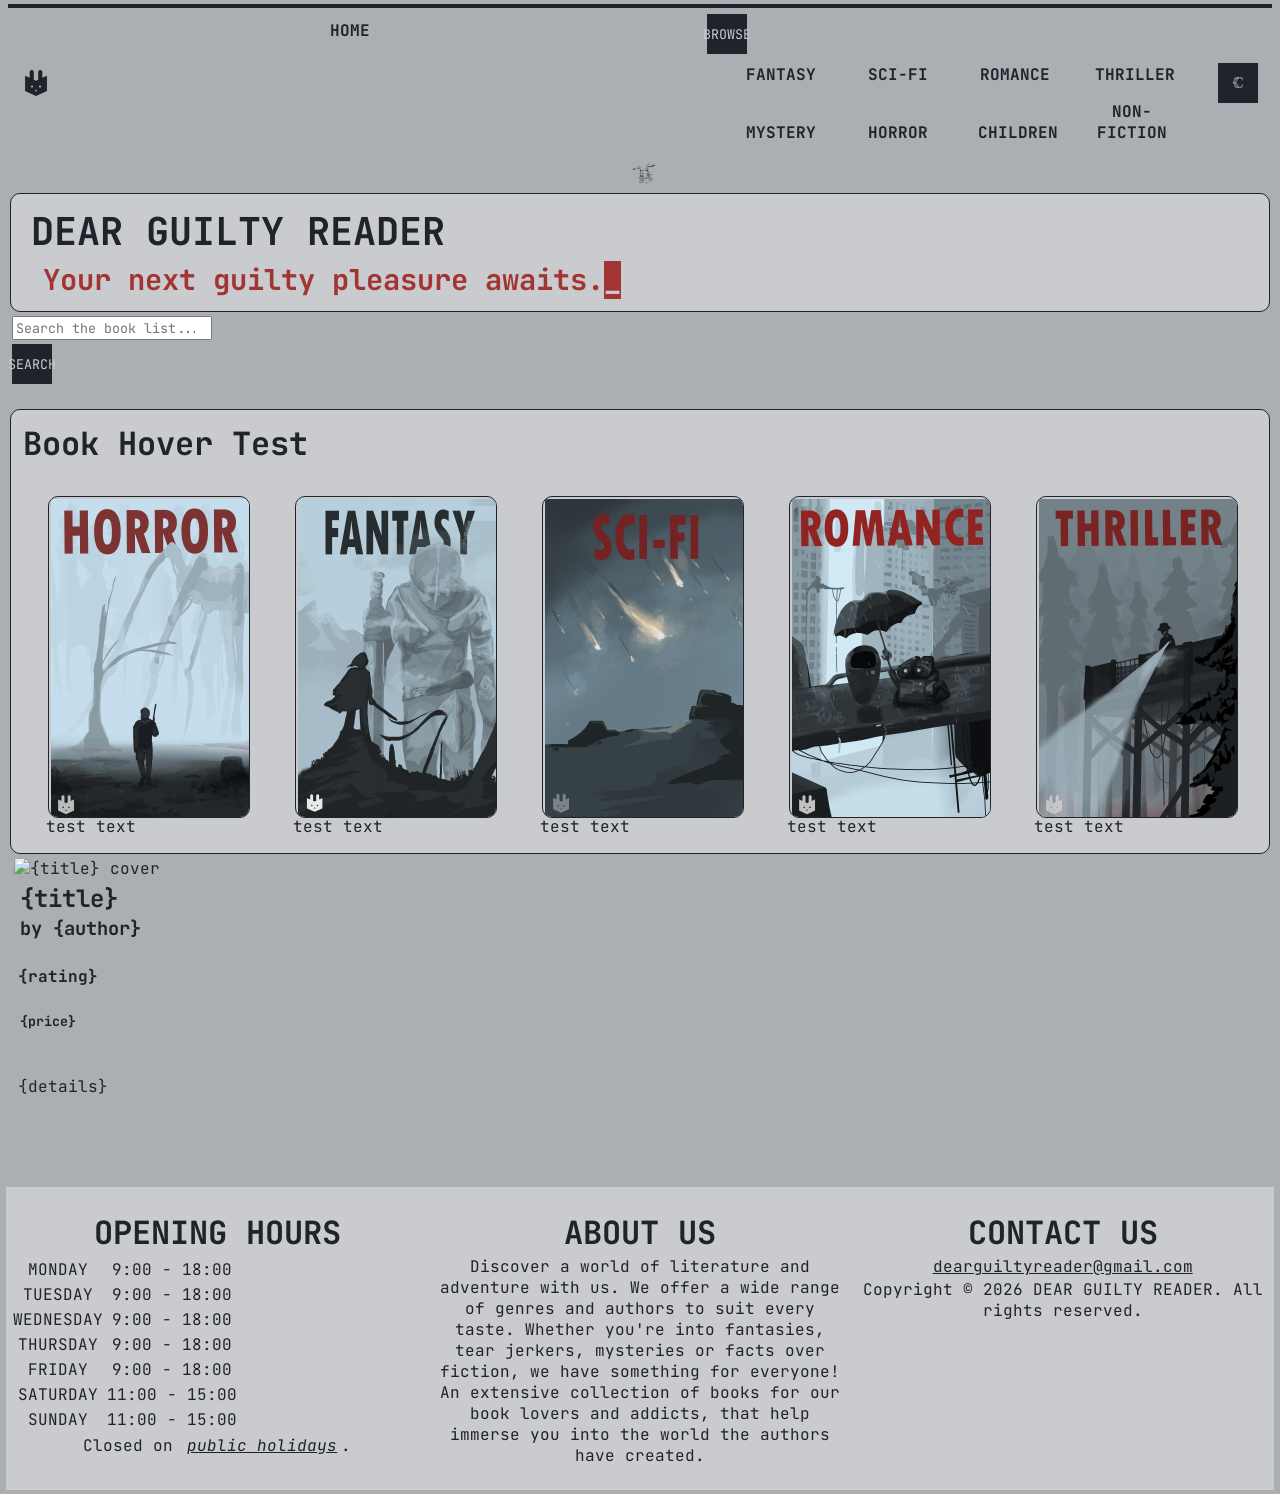
==== commit 2bdf8be2: "changed tag name and removed toggle function in dropdown, added back xsl table and  editing javascri" ====
--- a/browsepage.html
+++ b/browsepage.html
@@ -42,7 +42,7 @@
                     <button onclick="toggleDropdown()" aria-haspopup="true" aria-expanded="false">Browse</button>
                     <div id="dropdown" class="dropdown_item">
                         <a href="#fantasy" onclick="filterBooks('fantasy');">Fantasy</a>
-                        <a href="#sci-fi" onclick="filterBooks('sci-fi');">Sci-Fi</a>
+                        <a href="#sci-fi" onclick="filterBooks('scifi');">Sci-Fi</a>
                         <a href="#romance" onclick="filterBooks('romance');">Romance</a>
                         <a href="#thriller" onclick="filterBooks('thriller');">Thriller</a>
                         <a href="#mystery" onclick="filterBooks('mystery');">Mystery</a>
@@ -188,14 +188,6 @@
                 <div class="book-cover">
                     <img src="{cover}" alt="{title} cover" class="book-cover"><br>
                     <!--use the cover element from the XML file as the source for the image and the title element as the alt text-->
-                    <!--reaction bar-->
-                    <div class="reactions">
-                        <button onclick="like-button">❤️</button>
-                        <button onclick="meh-button">➖</button>
-                        <button onclick="notforme-button">💔</button>
-                    </div>
-                </div><br><br>
-
                     
                     <!--pop-up for full description-->
                     <div class="full-description">
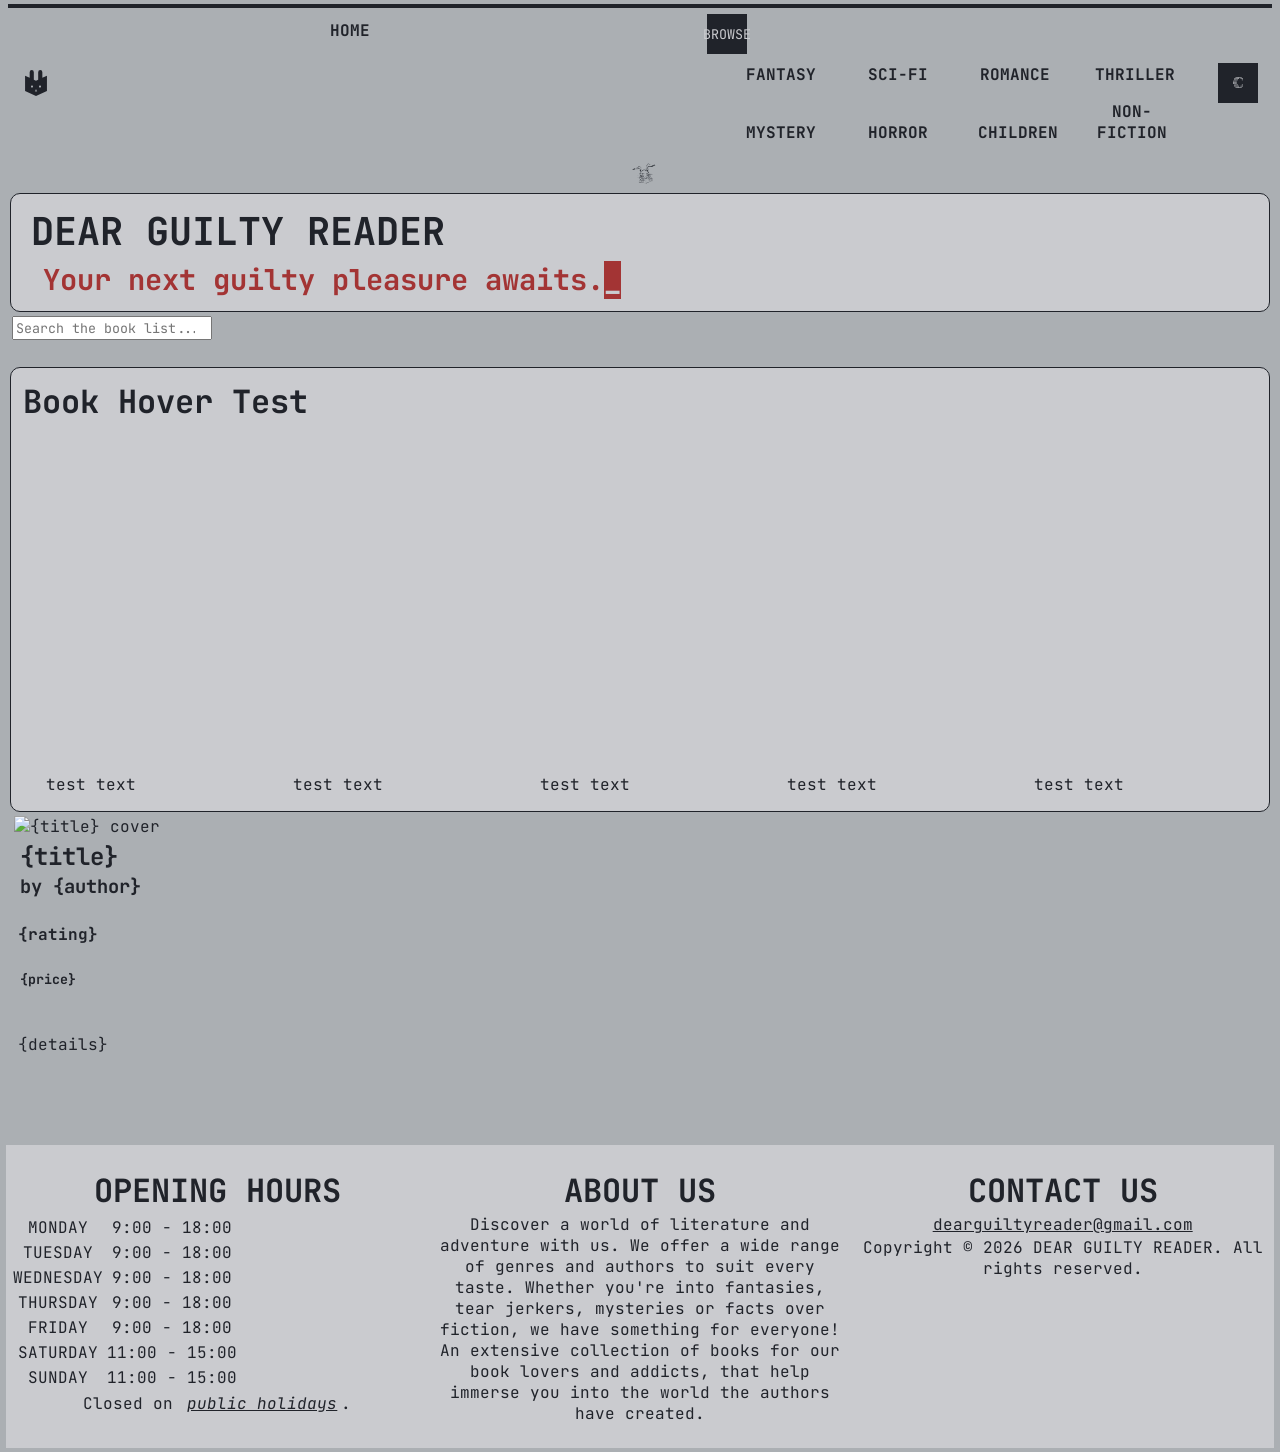
==== commit 65001702: "removed search feature on javascript" ====
--- a/browsepage.html
+++ b/browsepage.html
@@ -92,8 +92,6 @@
                     placeholder="Search the book list..."
                     autocomplete="off"
                     aria-label="Search books" />
-
-                <button type="button" id="search-button" class="search-button">Search</button>
             </div>
    </header>
 
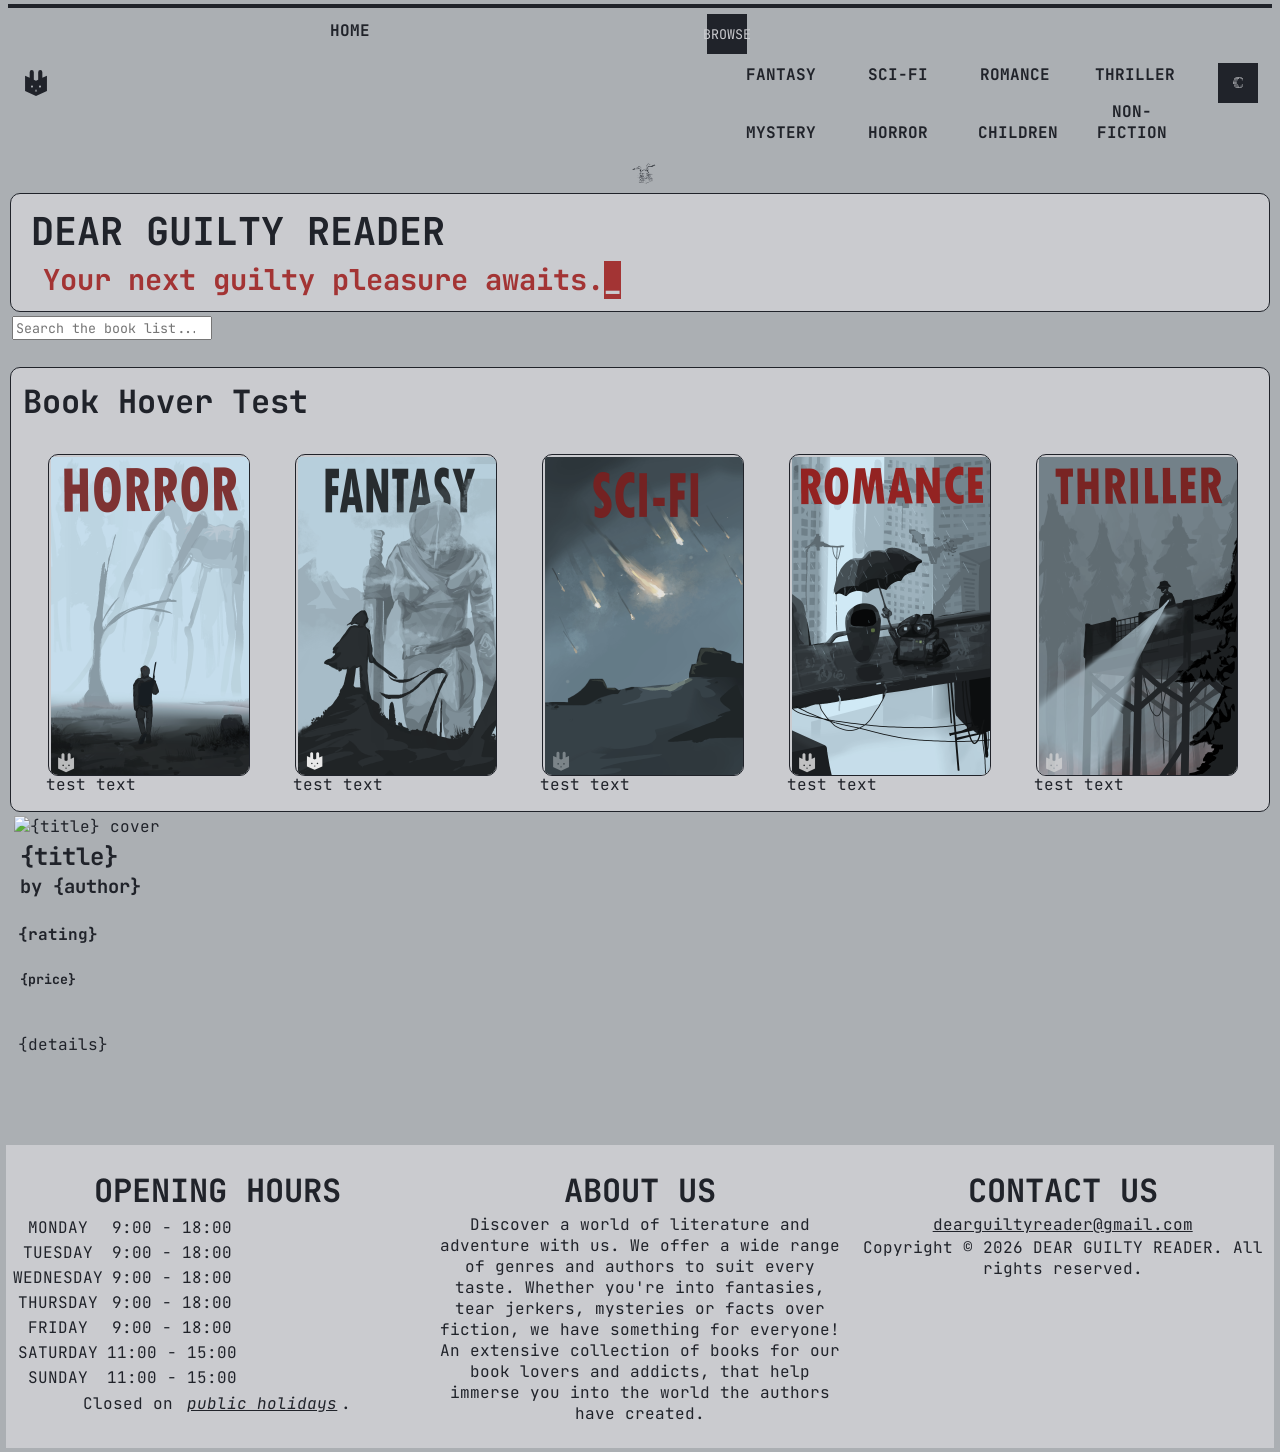
==== commit fef38da7: "removed clutter" ====
--- a/browsepage.html
+++ b/browsepage.html
@@ -17,7 +17,7 @@
     <link rel="alternate" type="application/rss+xml" title="DEAR GUILTY READER" href="books.xml">
 
     <!--link to JavaScript file-->
-    <script src="js/script.js" defer></script>
+    <script src="js/script.js" async="false"></script>
 
     <!--link to DTD-->
     <link rel="DTD" href="DTD.dtd">
@@ -207,6 +207,8 @@
 
         </xsl:for-each>
     </div>
+     <!--link to JavaScript file-->
+    <script src="js/script.js" async="false"></script>
    </main> 
    
    <footer>
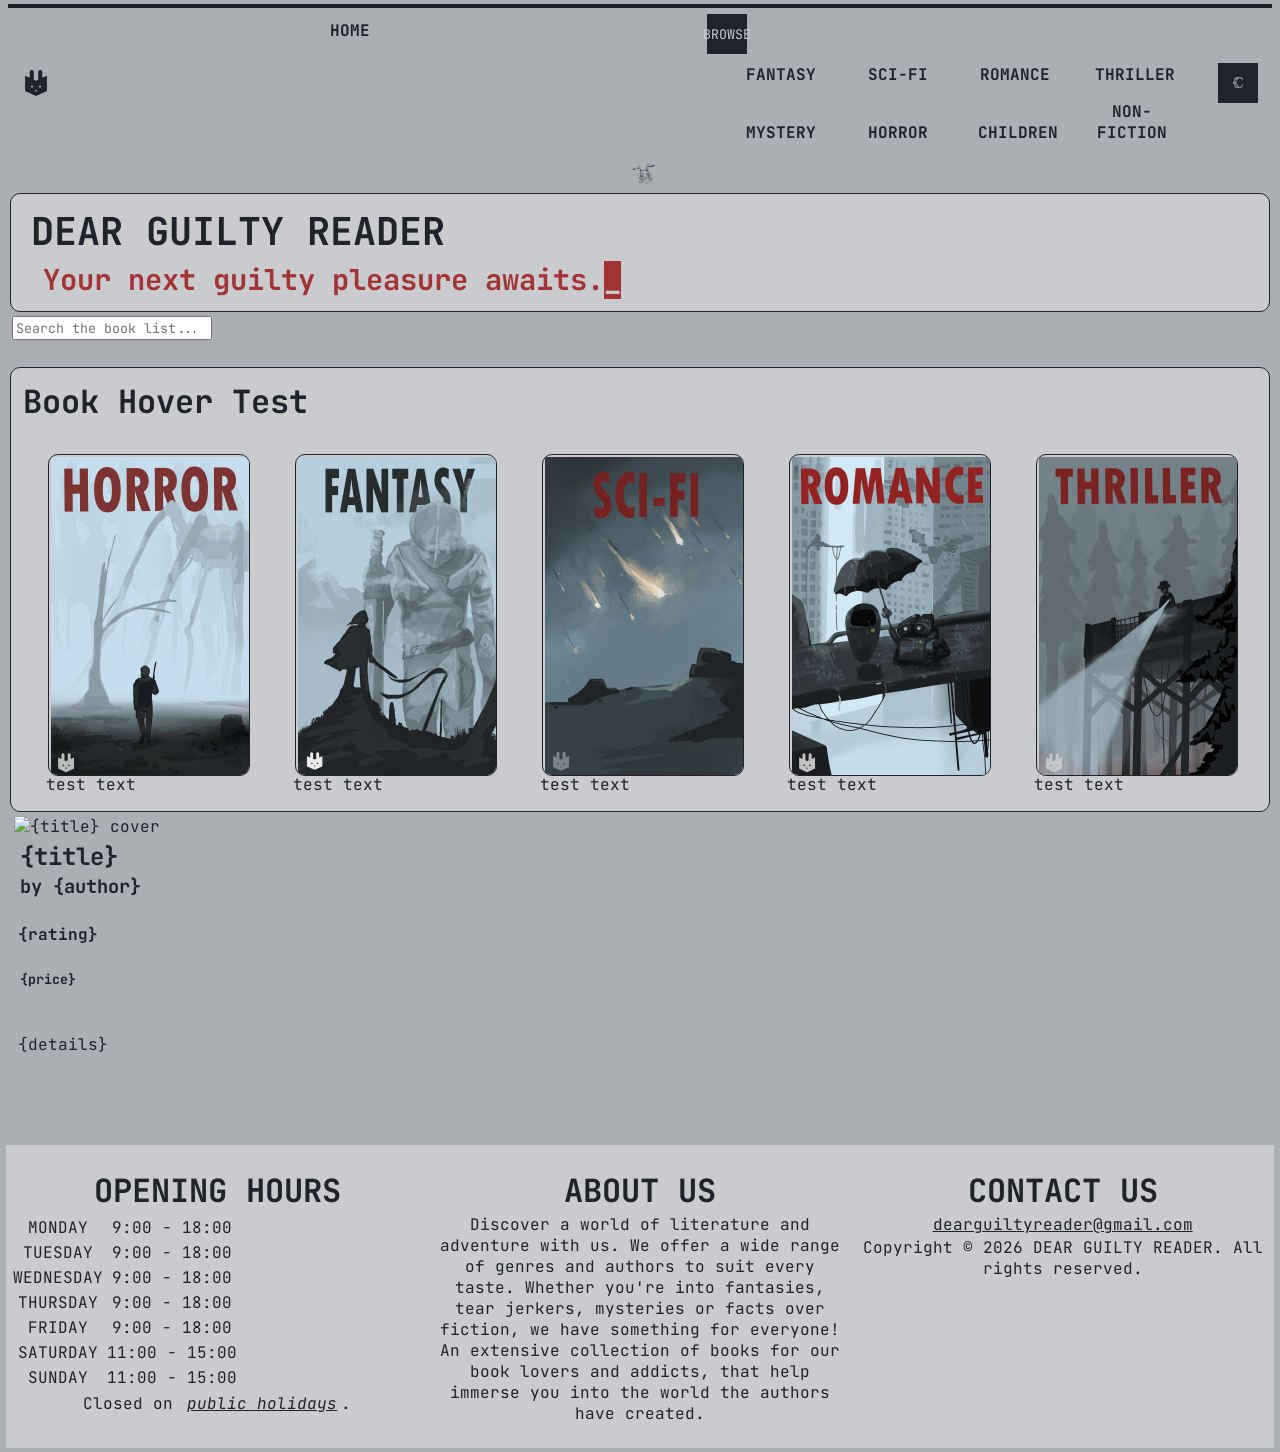
==== commit d6bddd07: "removed clutter" ====
--- a/browsepage.html
+++ b/browsepage.html
@@ -15,6 +15,9 @@
     
     <!--link to XML file. which contains the data for the website-->
     <link rel="alternate" type="application/rss+xml" title="DEAR GUILTY READER" href="books.xml">
+
+       <!--link to XSL file. which transforms the XML data into HTML elements-->
+    <link rel="alternate" type="text/xsl" title="DEAR GUILTY READER" href="XSL.xsl">
 
     <!--link to JavaScript file-->
     <script src="js/script.js" async="false"></script>
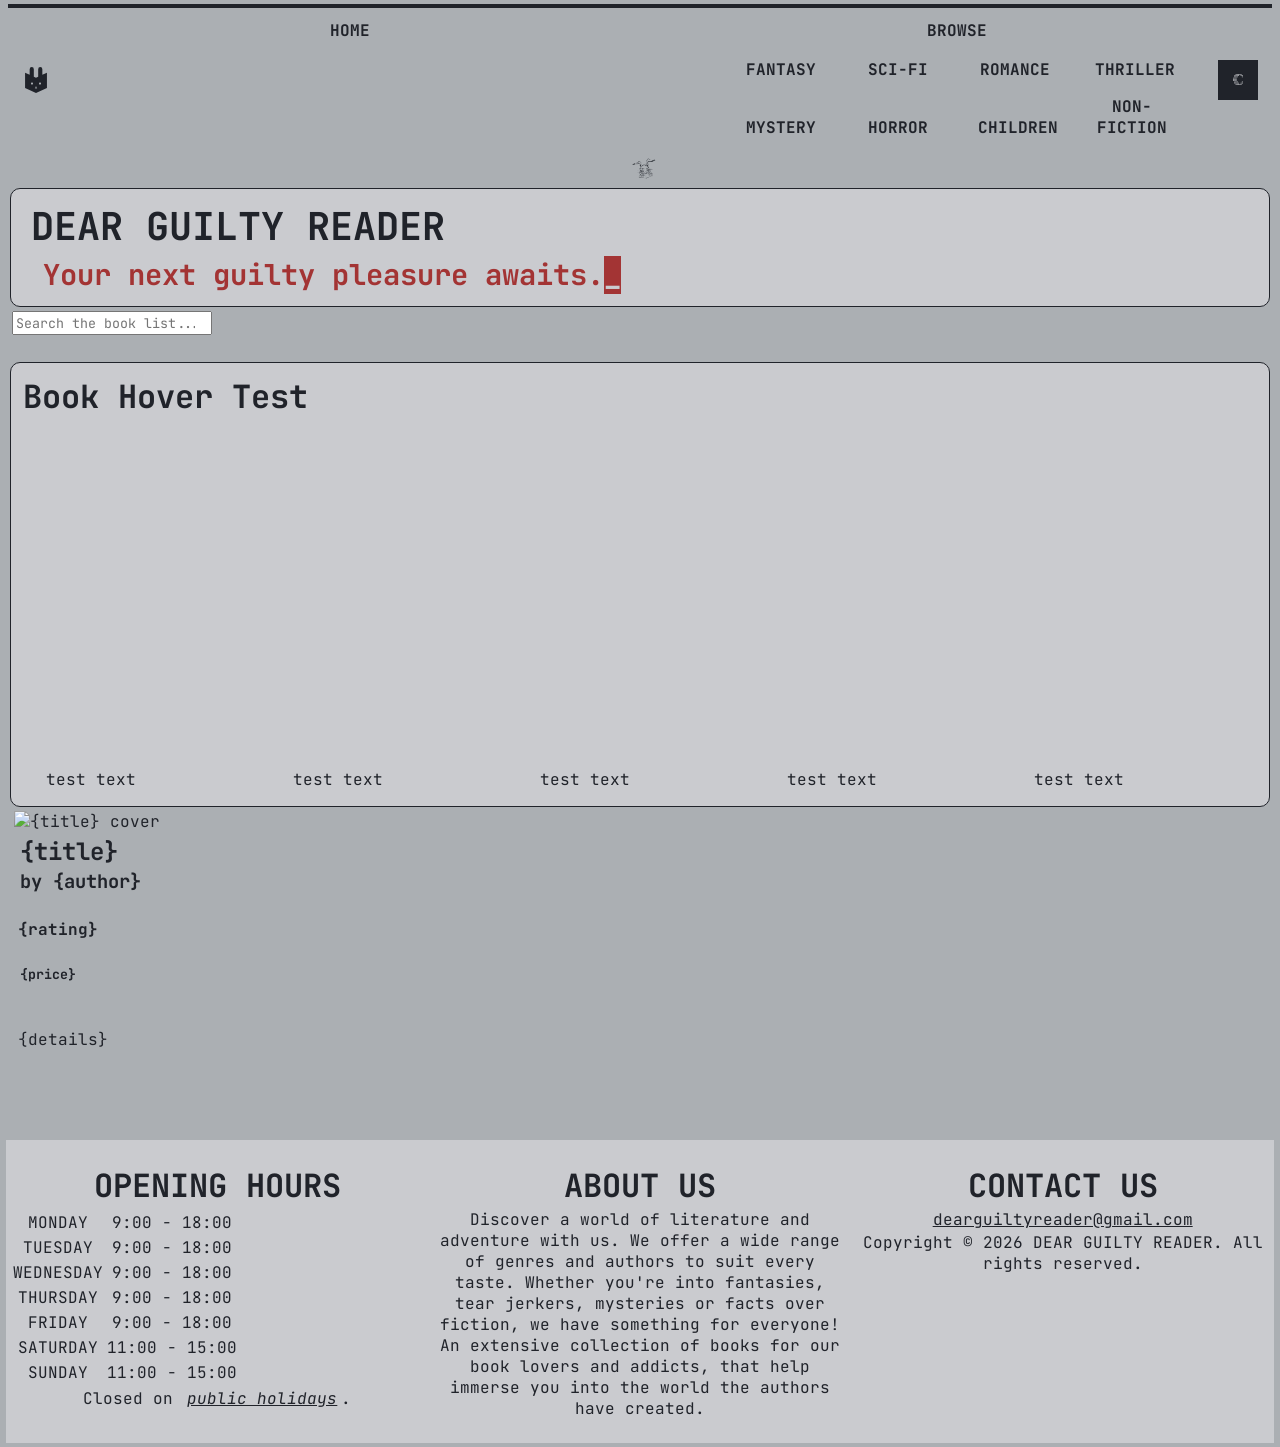
==== commit 961aa9a0: "revert" ====
--- a/browsepage.html
+++ b/browsepage.html
@@ -42,7 +42,7 @@
                 <!--navigation links-->
                     <li><a href="homepage.html">Home</a></li>
                     <li class="dropdown">
-                    <button onclick="toggleDropdown()" aria-haspopup="true" aria-expanded="false">Browse</button>
+                    <a href="browsepage.html" onclick="toggleDropdown()" aria-haspopup="true" aria-expanded="false">Browse</a>
                     <div id="dropdown" class="dropdown_item">
                         <a href="#fantasy" onclick="filterBooks('fantasy');">Fantasy</a>
                         <a href="#sci-fi" onclick="filterBooks('scifi');">Sci-Fi</a>
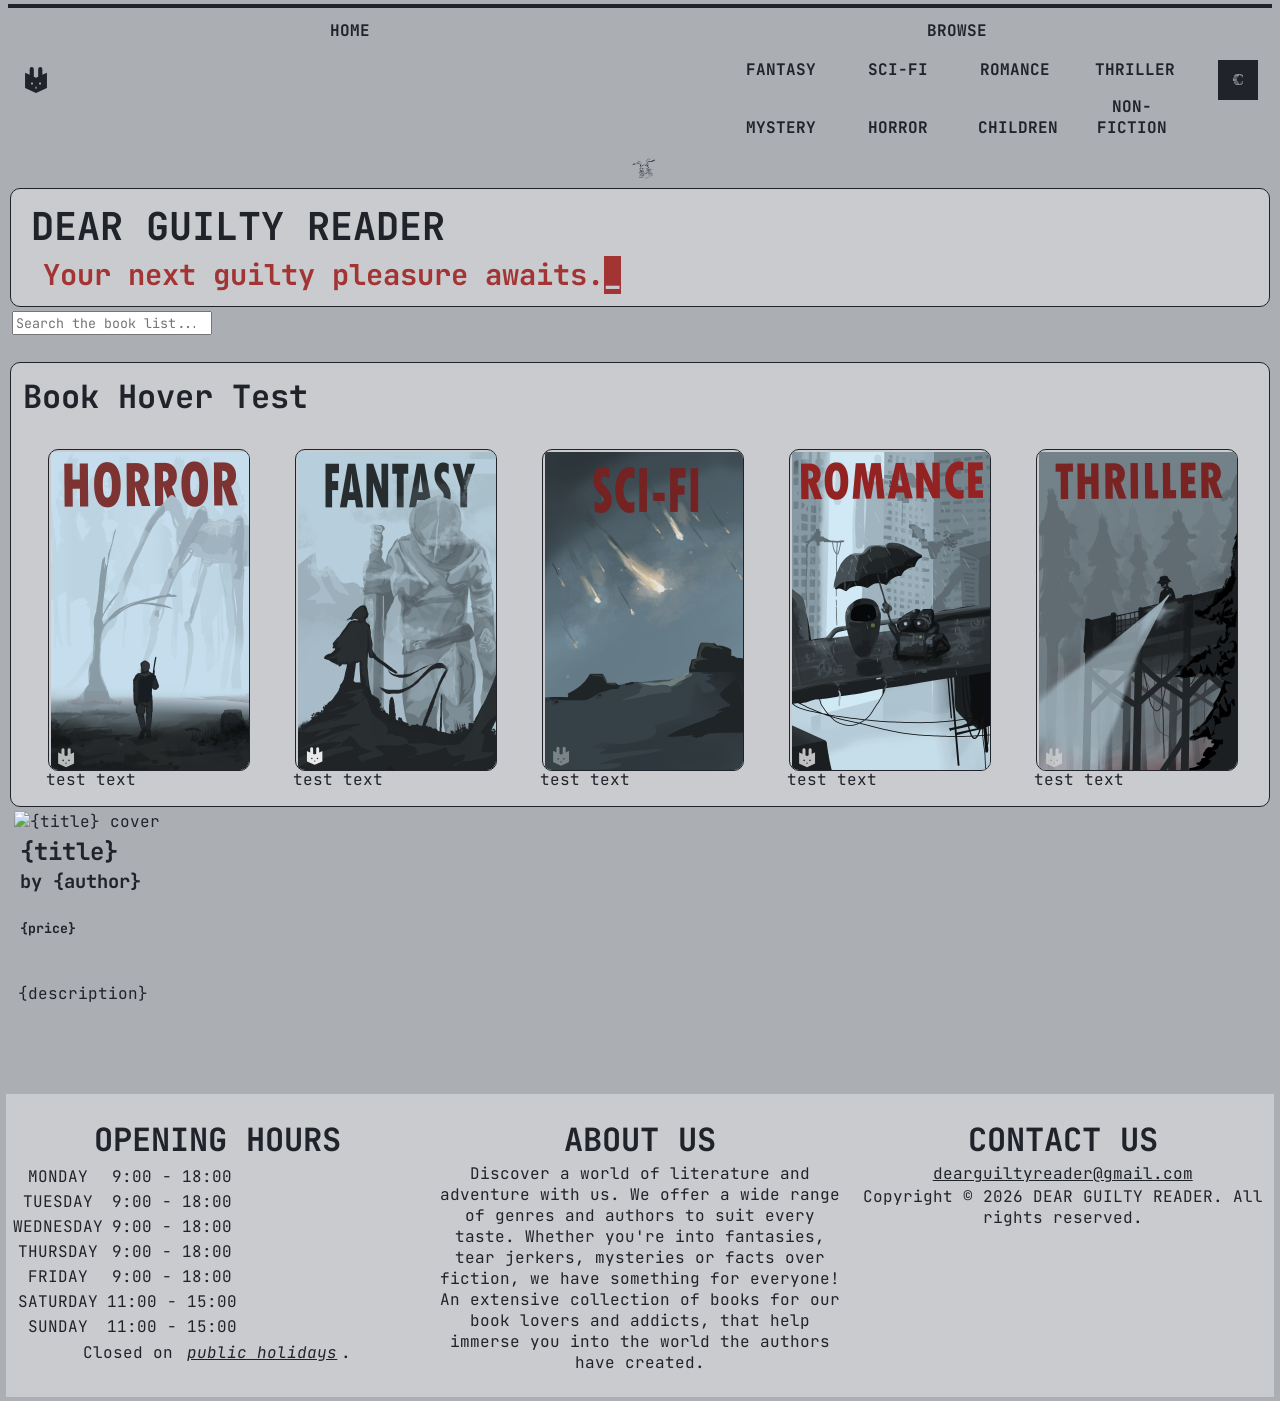
==== commit b702e581: "minor fix" ====
--- a/browsepage.html
+++ b/browsepage.html
@@ -195,9 +195,9 @@
                                 <div class="full-book-details">
                                     <h2><b>{title}</b></h2>
                                     <h3><b>by {author}</b></h3><br>
-                                    <h4>{rating}</h4><br>
+                                    
                                     <h5><b>{price}</b></h5><br><br>
-                                    <p>{details}</p><br><br><br>
+                                    <p>{description}</p><br><br><br>
                                 </div>
 
                                 <template data-full-book-details-template>
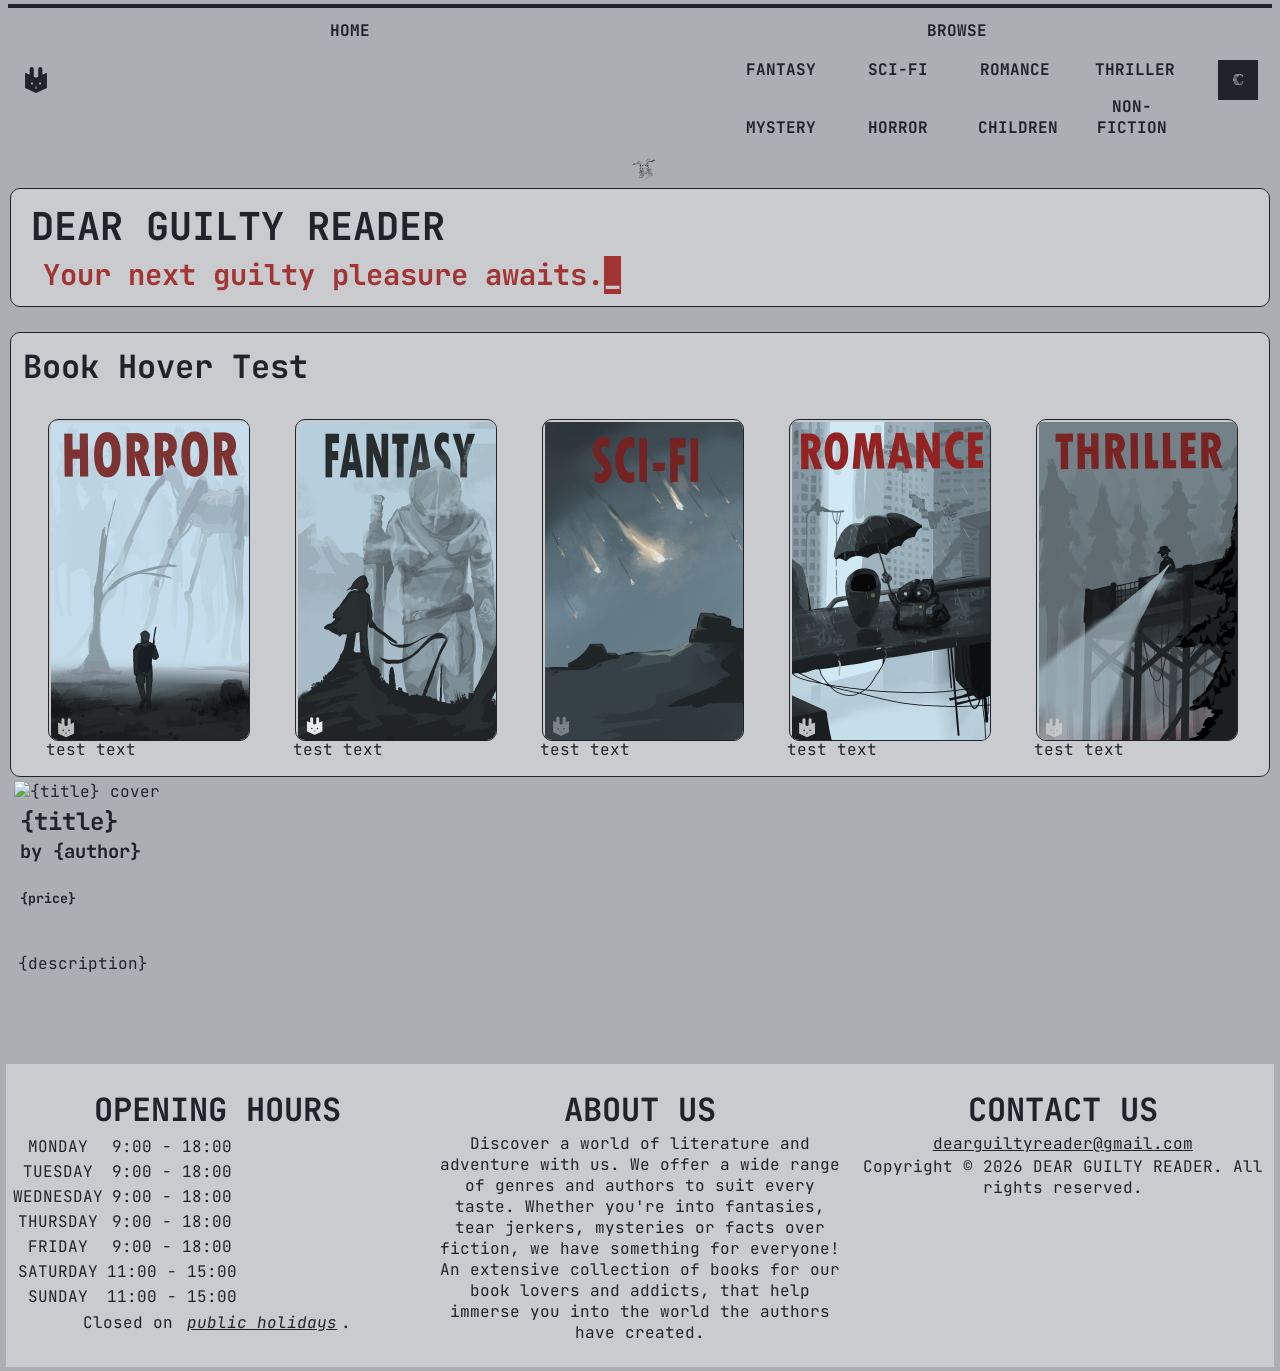
==== commit 3c637991: "minor edits and added reviews" ====
--- a/browsepage.html
+++ b/browsepage.html
@@ -19,8 +19,6 @@
        <!--link to XSL file. which transforms the XML data into HTML elements-->
     <link rel="alternate" type="text/xsl" title="DEAR GUILTY READER" href="XSL.xsl">
 
-    <!--link to JavaScript file-->
-    <script src="js/script.js" async="false"></script>
 
     <!--link to DTD-->
     <link rel="DTD" href="DTD.dtd">
@@ -85,24 +83,13 @@
         </div>
 
         
-          <!--search bar-->
-            <div class="search-container" aria-label="Book search">
-                <input type="search"
-                    id="search-input"
-                    class="search-input"
-                    data-search
-                    name="q"
-                    placeholder="Search the book list..."
-                    autocomplete="off"
-                    aria-label="Search books" />
-            </div>
    </header>
 
 
    <main>
       
         
-        <div class="bookcards-container" data-bookcards-container>
+             <div class="bookcards-container" data-bookcards-container>
             <xsl:for-each select ="books/book"><!--for each book element in the XML file, create a book card-->
             <!--STATIC BOOK RECS - this is the book cards-->
         <div class="container-generic">
@@ -117,7 +104,7 @@
                             <div class="card-back">
                                 <h1>BOOK TITLE</h1>
                                 <p>Author Name | Genre
-                                    description description
+                                    description 
                                 </p>
                             </div>
                         </div>
@@ -132,7 +119,7 @@
                             <div class="card-back">
                                 <h1>BOOK TITLE</h1>
                                 <p>Author Name | Genre
-                                    description description
+                                    description 
                                 </p>
                             </div>
                         </div>
@@ -146,7 +133,7 @@
                             <div class="card-back">
                                 <h1>BOOK TITLE</h1>
                                 <p>Author Name | Genre
-                                    description description
+                                    description 
                                 </p>
                             </div>
                         </div>
@@ -160,7 +147,7 @@
                             <div class="card-back">
                                 <h1>BOOK TITLE</h1>
                                 <p>Author Name | Genre
-                                    description description
+                                    description 
                                 </p>
                             </div>
                         </div>
@@ -195,7 +182,7 @@
                                 <div class="full-book-details">
                                     <h2><b>{title}</b></h2>
                                     <h3><b>by {author}</b></h3><br>
-                                    
+                                   
                                     <h5><b>{price}</b></h5><br><br>
                                     <p>{description}</p><br><br><br>
                                 </div>
@@ -210,8 +197,7 @@
 
         </xsl:for-each>
     </div>
-     <!--link to JavaScript file-->
-    <script src="js/script.js" async="false"></script>
+     
    </main> 
    
    <footer>
@@ -265,7 +251,8 @@
         
         
    </footer>
-
+<!--link to JavaScript file-->
+    <script src="js/script.js" async="false"></script>
 </body>
 
 </html>
